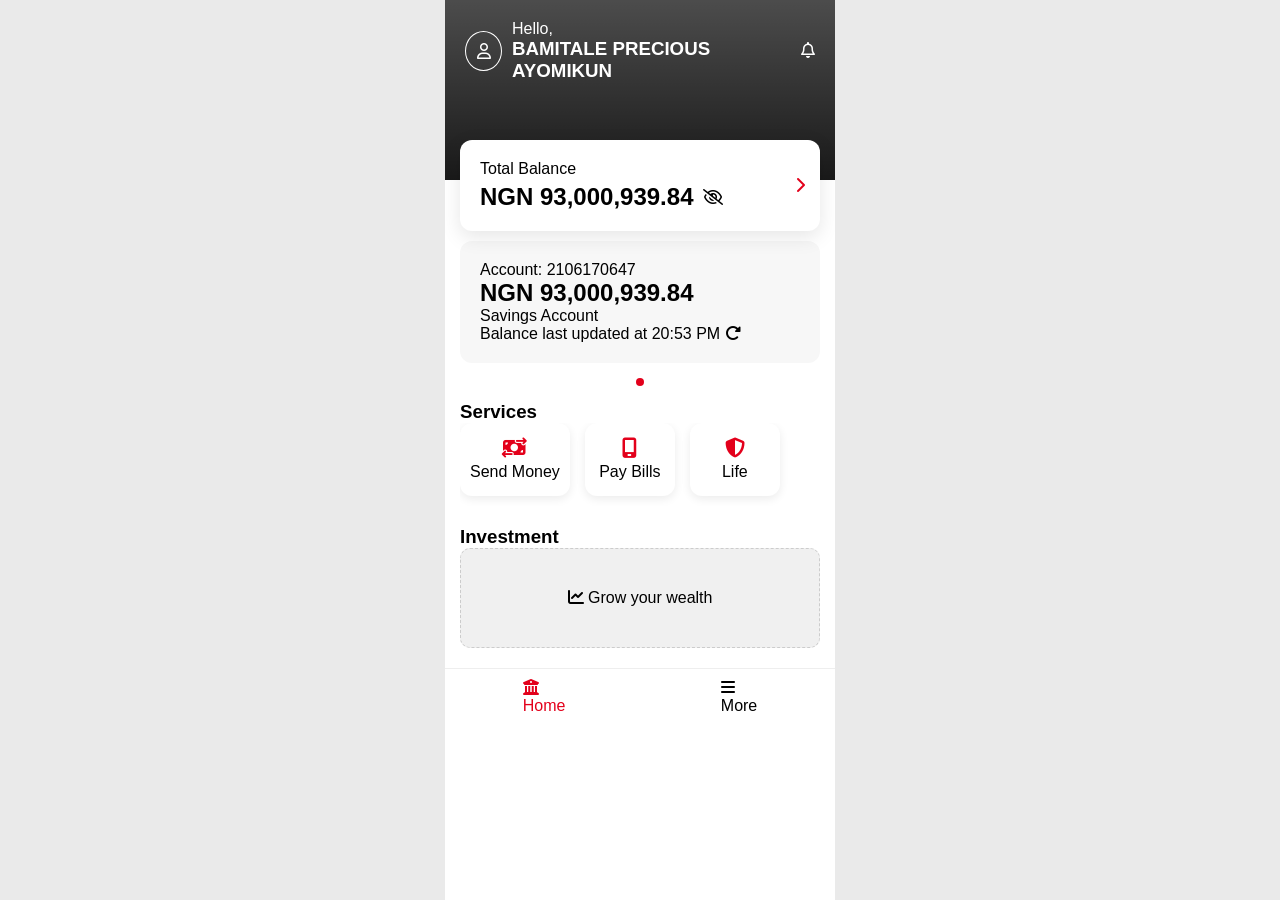
==== index.html @ 17186708 "Rename index file for Pages" ====
<!DOCTYPE html>
<html lang="en">

<head>
    <meta charset="UTF-8">
    <meta name="viewport" content="width=device-width, initial-scale=1.0">
    <title>Bank Dashboard</title>
    <link rel="stylesheet" href="css/style.css">
    <link rel="stylesheet" href="https://cdnjs.cloudflare.com/ajax/libs/font-awesome/6.5.0/css/all.min.css">
</head>

<body>

    <div class="phone">
        <div id="dashboard-view">
            <div class="header">
                <div class="top-bar">
                    <div class="user">
                        <div class="avatar"><i class="fa-regular fa-user"></i></div>
                        <div>
                            <span>Hello,</span>
                            <h3>BAMITALE PRECIOUS AYOMIKUN</h3>
                        </div>
                    </div>
                    <div class="top-icons"><i class="fa-regular fa-bell"></i></div>
                </div>
            </div>

            <div class="balance-card">
                <p>Total Balance</p>
                <div class="balance-row">
                    <h2>NGN 93,000,939.84</h2>
                    <i class="fa-regular fa-eye-slash"></i>
                </div>
                <div class="arrow"><i class="fa-solid fa-chevron-right"></i></div>
            </div>

            <div class="account-card">
                <p class="acct">Account: 2106170647</p>
                <h2>NGN 93,000,939.84</h2>
                <span>Savings Account</span>
                <div class="update">Balance last updated at 20:53 PM <i class="fa-solid fa-rotate-right"></i></div>
            </div>

            <div class="indicator"></div>

            <div class="services">
                <h3>Services</h3>
                <div class="service-row">
                    <div class="service"><i class="fa-solid fa-money-bill-transfer"></i>
                        <p>Send Money</p>
                    </div>
                    <div class="service"><i class="fa-solid fa-mobile-screen"></i>
                        <p>Pay Bills</p>
                    </div>
                    <div class="service"><i class="fa-solid fa-shield-halved"></i>
                        <p>Life</p>
                    </div>
                </div>
            </div>

            <div class="investment">
                <h3>Investment</h3>
                <div class="investment-card" onclick="showInvestmentFlow()">
                    <div class="card-content-overlay">
                        <i class="fa-solid fa-chart-line"></i>
                        <span>Grow your wealth</span>
                    </div>
                </div>
            </div>

            <div class="bottom-nav">
                <div class="nav active"><i class="fa-solid fa-building-columns"></i>
                    <p>Home</p>
                </div>
                <div class="nav"><i class="fa-solid fa-bars"></i>
                    <p>More</p>
                </div>
            </div>
        </div>

        <div id="invest-flow-overlay" class="flow-container" style="display: none;">
            <div class="flow-header">
                <i class="fa-solid fa-arrow-left" onclick="hideInvestmentFlow()"></i>
                <h2 id="flow-title">Investments</h2>
            </div>

            <div id="step-menu" class="flow-step">
                <p class="flow-subtitle">Explore vetted investment opportunities based on your risk preference.</p>
                <div class="invest-grid">
                    <div class="invest-option" onclick="goToStep('step-tenor')">
                        <div class="i-icon low"><i class="fa-solid fa-shield-halved"></i></div>
                        <h4>Treasury Bills</h4>
                        <p>Maturity: 91-364 days</p>
                        <span class="badge low">Low Risk</span>
                    </div>
                    <div class="invest-option">
                        <div class="i-icon med"><i class="fa-solid fa-chart-line"></i></div>
                        <h4>Mutual Funds</h4>
                        <p>Min: ₦5,000</p>
                        <span class="badge med">Medium Risk</span>
                    </div>
                </div>
            </div>

            <div id="step-tenor" class="flow-step" style="display: none;">
                <p class="flow-subtitle">Low-risk, government-backed investment with steady returns.</p>
                <div class="list-item" onclick="goToStep('step-review')">
                    <div class="i-icon low"><i class="fa-solid fa-calendar-days"></i></div>
                    <div><strong>91 Days</strong>
                        <p>91 Days to Maturity</p>
                    </div>
                </div>
                <div class="list-item">
                    <div class="i-icon low"><i class="fa-solid fa-calendar-days"></i></div>
                    <div><strong>182 Days</strong>
                        <p>182 Days to Maturity</p>
                    </div>
                </div>
            </div>

            <div id="step-review" class="flow-step" style="display: none;">
                <p class="flow-subtitle">Please review your investment details before proceeding.</p>
                <div class="summary-box">
                    <h3>Investment Summary</h3>
                    <div class="s-row"><span>Effective Yield</span> <strong>15%</strong></div>
                    <div class="s-row"><span>Amount Invested</span> <strong>₦10,000</strong></div>
                    <div class="s-row"><span>Tenor</span> <strong>91 days</strong></div>
                    <div class="s-row"><span class="green-txt">Net Interest</span> <strong
                            class="green-txt">+₦1,500</strong></div>
                    <div class="s-row total"><span>Estimated Return</span> <strong>₦11,500</strong></div>
                </div>
                <button class="btn-main-red" onclick="goToStep('step-success')">Confirm & Pay</button>
            </div>

            <div id="step-success" class="flow-step" style="display: none;">
                <div class="success-wrap">
                    <h2>Investment in Progress</h2>
                    <p>Your investment will appear in your portfolio shortly.</p>
                    <div class="summary-box">
                        <div class="s-row"><span>Type</span> <strong>Treasury Bills</strong></div>
                        <div class="s-row"><span>Return</span> <strong>₦11,500</strong></div>
                    </div>
                    <button class="btn-main-red" onclick="hideInvestmentFlow()">View Portfolio</button>
                    <button class="btn-sub-gray" onclick="hideInvestmentFlow()">Back to Dashboard</button>
                </div>
            </div>
        </div>
    </div>

    <script>
        function showInvestmentFlow() {
            document.getElementById('dashboard-view').style.display = 'none';
            document.getElementById('invest-flow-overlay').style.display = 'block';
        }
        function hideInvestmentFlow() {
            document.getElementById('invest-flow-overlay').style.display = 'none';
            document.getElementById('dashboard-view').style.display = 'block';
            goToStep('step-menu'); // Reset
        }
        function goToStep(stepId) {
            document.querySelectorAll('.flow-step').forEach(s => s.style.display = 'none');
            document.getElementById(stepId).style.display = 'block';

            // Dynamic Titles
            const titles = { 'step-menu': 'Investments', 'step-tenor': 'Treasury Bills', 'step-review': 'Review Investment', 'step-success': '' };
            document.getElementById('flow-title').innerText = titles[stepId];
        }
    </script>
</body>

</html>
---- css/style.css ----
/* --- ORIGINAL STYLES --- */
* {
    margin: 0;
    padding: 0;
    box-sizing: border-box;
    font-family: Arial, Helvetica, sans-serif;
}

body {
    background: #eaeaea;
    display: flex;
    justify-content: center;
}

.phone {
    width: 390px;
    min-height: 100vh;
    background: white;
    position: relative;
    overflow-y: auto;
    display: flex;
    flex-direction: column;
}

.header {
    height: 180px;
    padding: 20px;
    color: white;
    background: linear-gradient(rgba(0, 0, 0, 0.7), rgba(0, 0, 0, 0.9)), url("https://images.unsplash.com/photo-1560518883-ce09059eeffa");
    background-size: cover;
}

.top-bar,
.user {
    display: flex;
    align-items: center;
    gap: 10px;
}

.top-bar {
    justify-content: space-between;
}

.avatar {
    width: 40px;
    height: 40px;
    border-radius: 50%;
    border: 1px solid white;
    display: flex;
    align-items: center;
    justify-content: center;
}

.balance-card {
    background: white;
    margin: -40px 15px 10px 15px;
    padding: 20px;
    border-radius: 12px;
    box-shadow: 0 6px 20px rgba(0, 0, 0, 0.1);
    position: relative;
}

.balance-row {
    display: flex;
    align-items: center;
    gap: 10px;
    margin-top: 5px;
}

.arrow {
    position: absolute;
    right: 15px;
    top: 50%;
    transform: translateY(-50%);
    color: #e3001b;
}

.account-card {
    background: #f7f7f7;
    margin: 10px 15px;
    padding: 20px;
    border-radius: 12px;
}

.indicator {
    width: 8px;
    height: 8px;
    background: #e3001b;
    border-radius: 50%;
    margin: 15px auto;
}

.services,
.loans,
.investment {
    padding: 0 15px;
    margin-bottom: 20px;
}

.service-row {
    display: flex;
    gap: 15px;
    overflow-x: auto;
    padding-bottom: 10px;
}

.service {
    background: white;
    border-radius: 12px;
    padding: 15px 10px;
    text-align: center;
    box-shadow: 0 3px 10px rgba(0, 0, 0, 0.08);
    min-width: 90px;
}

.service i {
    color: #e3001b;
    font-size: 20px;
    margin-bottom: 5px;
}

.investment-card {
    height: 100px;
    background: #f0f0f0;
    border-radius: 10px;
    cursor: pointer;
    display: flex;
    align-items: center;
    justify-content: center;
    border: 1px dashed #ccc;
}

.bottom-nav {
    position: sticky;
    bottom: 0;
    width: 100%;
    background: white;
    border-top: 1px solid #eee;
    display: flex;
    justify-content: space-around;
    padding: 10px 0;
}

.nav.active {
    color: #e3001b;
}

/* --- NEW INVESTMENT FLOW STYLES --- */
.flow-container {
    padding: 20px;
    background: white;
    min-height: 100vh;
}

.flow-header {
    display: flex;
    align-items: center;
    gap: 15px;
    margin-bottom: 5px;
}

.flow-header i {
    font-size: 20px;
    cursor: pointer;
}

.flow-subtitle {
    color: #888;
    font-size: 13px;
    margin-bottom: 20px;
    line-height: 1.4;
}

.invest-grid {
    display: grid;
    grid-template-columns: 1fr 1fr;
    gap: 15px;
}

.invest-option,
.list-item {
    background: #fff;
    padding: 15px;
    border-radius: 12px;
    border: 1px solid #f0f0f0;
    box-shadow: 0 4px 10px rgba(0, 0, 0, 0.03);
    cursor: pointer;
}

.list-item {
    display: flex;
    align-items: center;
    gap: 15px;
    margin-bottom: 15px;
}

.i-icon {
    width: 35px;
    height: 35px;
    border-radius: 50%;
    display: flex;
    align-items: center;
    justify-content: center;
    margin-bottom: 10px;
}

.i-icon.low {
    background: #e8f5e9;
    color: #2e7d32;
}

.i-icon.med {
    background: #fff8e1;
    color: #ffa000;
}

.badge {
    display: inline-block;
    padding: 3px 8px;
    font-size: 10px;
    border-radius: 4px;
    margin-top: 8px;
    font-weight: bold;
}

.badge.low {
    background: #e8f5e9;
    color: #4caf50;
}

.summary-box {
    background: #fff;
    border-radius: 12px;
    padding: 15px;
    box-shadow: 0 4px 15px rgba(0, 0, 0, 0.05);
    margin-bottom: 20px;
}

.s-row {
    display: flex;
    justify-content: space-between;
    margin: 12px 0;
    font-size: 13px;
}

.s-row.total {
    border-top: 1px solid #eee;
    padding-top: 10px;
    font-size: 15px;
    font-weight: bold;
}

.green-txt {
    color: #2e7d32;
}

.btn-main-red {
    width: 100%;
    background: #e3001b;
    color: white;
    border: none;
    padding: 16px;
    border-radius: 10px;
    font-weight: bold;
    cursor: pointer;
    margin-top: 10px;
}

.btn-sub-gray {
    width: 100%;
    background: #f0f0f0;
    color: #333;
    border: none;
    padding: 14px;
    border-radius: 10px;
    margin-top: 10px;
    cursor: pointer;
}
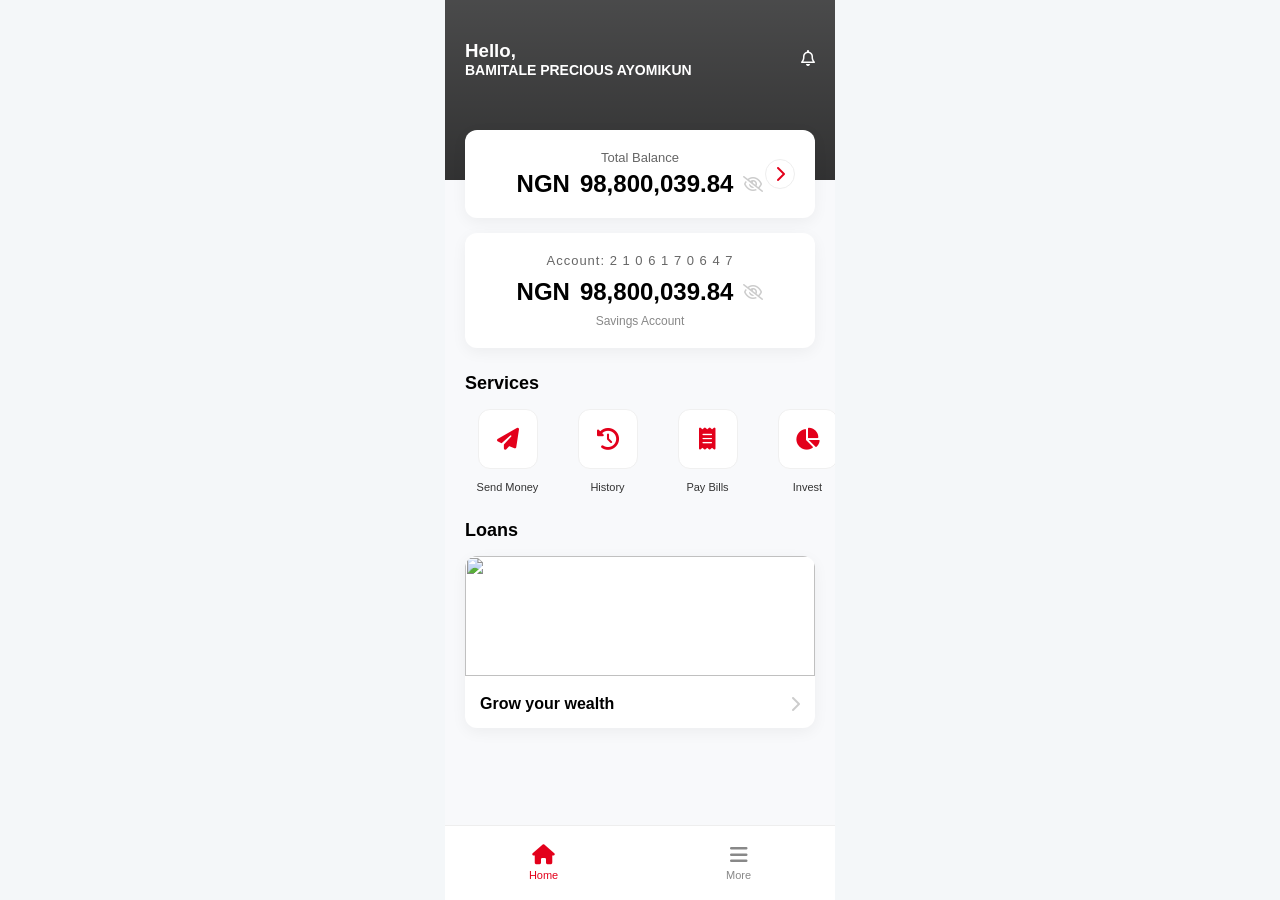
==== commit 4a6b88af: "Finalizing dashboard and script" ====
--- a/index.html
+++ b/index.html
@@ -4,9 +4,9 @@
 <head>
     <meta charset="UTF-8">
     <meta name="viewport" content="width=device-width, initial-scale=1.0">
-    <title>Bank Dashboard</title>
+    <title>UBA Mobile App</title>
+    <link rel="stylesheet" href="https://cdnjs.cloudflare.com/ajax/libs/font-awesome/6.5.0/css/all.min.css">
     <link rel="stylesheet" href="css/style.css">
-    <link rel="stylesheet" href="https://cdnjs.cloudflare.com/ajax/libs/font-awesome/6.5.0/css/all.min.css">
 </head>
 
 <body>
@@ -14,159 +14,282 @@
     <div class="phone">
         <div id="dashboard-view">
             <div class="header">
-                <div class="top-bar">
-                    <div class="user">
-                        <div class="avatar"><i class="fa-regular fa-user"></i></div>
-                        <div>
-                            <span>Hello,</span>
-                            <h3>BAMITALE PRECIOUS AYOMIKUN</h3>
-                        </div>
-                    </div>
-                    <div class="top-icons"><i class="fa-regular fa-bell"></i></div>
-                </div>
-            </div>
-
-            <div class="balance-card">
-                <p>Total Balance</p>
-                <div class="balance-row">
-                    <h2>NGN 93,000,939.84</h2>
-                    <i class="fa-regular fa-eye-slash"></i>
-                </div>
-                <div class="arrow"><i class="fa-solid fa-chevron-right"></i></div>
-            </div>
-
-            <div class="account-card">
-                <p class="acct">Account: 2106170647</p>
-                <h2>NGN 93,000,939.84</h2>
-                <span>Savings Account</span>
-                <div class="update">Balance last updated at 20:53 PM <i class="fa-solid fa-rotate-right"></i></div>
-            </div>
-
-            <div class="indicator"></div>
-
-            <div class="services">
-                <h3>Services</h3>
-                <div class="service-row">
-                    <div class="service"><i class="fa-solid fa-money-bill-transfer"></i>
-                        <p>Send Money</p>
-                    </div>
-                    <div class="service"><i class="fa-solid fa-mobile-screen"></i>
-                        <p>Pay Bills</p>
-                    </div>
-                    <div class="service"><i class="fa-solid fa-shield-halved"></i>
-                        <p>Life</p>
-                    </div>
-                </div>
-            </div>
-
-            <div class="investment">
-                <h3>Investment</h3>
-                <div class="investment-card" onclick="showInvestmentFlow()">
-                    <div class="card-content-overlay">
-                        <i class="fa-solid fa-chart-line"></i>
-                        <span>Grow your wealth</span>
-                    </div>
-                </div>
-            </div>
-
-            <div class="bottom-nav">
-                <div class="nav active"><i class="fa-solid fa-building-columns"></i>
-                    <p>Home</p>
-                </div>
-                <div class="nav"><i class="fa-solid fa-bars"></i>
-                    <p>More</p>
-                </div>
+                <div class="user-info">
+                    <div class="user-text">
+                        <h3>Hello,</h3>
+                        <h2>BAMITALE PRECIOUS AYOMIKUN</h2>
+                    </div>
+                    <div class="header-icons"><i class="fa-regular fa-bell"></i></div>
+                </div>
+            </div>
+
+            <div class="card balance-card">
+                <p class="balance-label">Total Balance</p>
+                <h1 class="balance-amt">NGN <span class="sec-val">98,800,039.84</span> <i
+                        class="fa-regular fa-eye-slash" style="font-size:16px; color:#ccc;" onclick="toggleEye()"></i>
+                </h1>
+                <div class="red-arrow"><i class="fa-solid fa-chevron-right"></i></div>
+            </div>
+
+            <div class="card acc-card">
+                <p class="acc-num">Account: 2 1 0 6 1 7 0 6 4 7</p>
+                <h2 class="balance-amt">NGN <span class="sec-val">98,800,039.84</span> <i
+                        class="fa-regular fa-eye-slash" style="font-size:16px; color:#ccc;" onclick="toggleEye()"></i>
+                </h2>
+                <p style="font-size:12px; color:#888; margin-top:8px;">Savings Account</p>
+            </div>
+
+            <h3 class="section-label">Services</h3>
+            <div class="services-scroll">
+                <div class="service-item">
+                    <div class="service-icon"><i class="fa-solid fa-paper-plane"></i></div><span>Send Money</span>
+                </div>
+                <div class="service-item">
+                    <div class="service-icon"><i class="fa-solid fa-clock-rotate-left"></i></div><span>History</span>
+                </div>
+                <div class="service-item">
+                    <div class="service-icon"><i class="fa-solid fa-receipt"></i></div><span>Pay Bills</span>
+                </div>
+                <div class="service-item" onclick="openFlow()">
+                    <div class="service-icon"><i class="fa-solid fa-chart-pie"></i></div><span>Invest</span>
+                </div>
+            </div>
+
+            <h3 class="section-label">Loans</h3>
+            <div class="card" style="padding:0; overflow:hidden; cursor:pointer;" onclick="openFlow()">
+                <img src="https://images.unsplash.com/photo-1579621970563-ebec7560ff3e?q=80&w=2071&auto=format&fit=crop"
+                    style="width:100%; height:120px; object-fit:cover;">
+                <div style="padding:15px; display:flex; justify-content:space-between; align-items:center;">
+                    <span style="font-weight:700;">Grow your wealth</span>
+                    <i class="fa-solid fa-chevron-right" style="color:#ccc;"></i>
+                </div>
+            </div>
+
+            <div class="nav">
+                <div class="nav-item active"><i class="fa-solid fa-house"></i>Home</div>
+                <div class="nav-item"><i class="fa-solid fa-bars"></i>More</div>
             </div>
         </div>
 
-        <div id="invest-flow-overlay" class="flow-container" style="display: none;">
+        <div id="master-overlay">
             <div class="flow-header">
-                <i class="fa-solid fa-arrow-left" onclick="hideInvestmentFlow()"></i>
+                <i class="fa-solid fa-arrow-left" onclick="goBack()"></i>
                 <h2 id="flow-title">Investments</h2>
             </div>
-
-            <div id="step-menu" class="flow-step">
-                <p class="flow-subtitle">Explore vetted investment opportunities based on your risk preference.</p>
-                <div class="invest-grid">
-                    <div class="invest-option" onclick="goToStep('step-tenor')">
-                        <div class="i-icon low"><i class="fa-solid fa-shield-halved"></i></div>
-                        <h4>Treasury Bills</h4>
-                        <p>Maturity: 91-364 days</p>
-                        <span class="badge low">Low Risk</span>
-                    </div>
-                    <div class="invest-option">
-                        <div class="i-icon med"><i class="fa-solid fa-chart-line"></i></div>
-                        <h4>Mutual Funds</h4>
-                        <p>Min: ₦5,000</p>
-                        <span class="badge med">Medium Risk</span>
-                    </div>
-                </div>
-            </div>
-
-            <div id="step-tenor" class="flow-step" style="display: none;">
-                <p class="flow-subtitle">Low-risk, government-backed investment with steady returns.</p>
-                <div class="list-item" onclick="goToStep('step-review')">
-                    <div class="i-icon low"><i class="fa-solid fa-calendar-days"></i></div>
-                    <div><strong>91 Days</strong>
-                        <p>91 Days to Maturity</p>
-                    </div>
-                </div>
-                <div class="list-item">
-                    <div class="i-icon low"><i class="fa-solid fa-calendar-days"></i></div>
-                    <div><strong>182 Days</strong>
-                        <p>182 Days to Maturity</p>
-                    </div>
-                </div>
-            </div>
-
-            <div id="step-review" class="flow-step" style="display: none;">
-                <p class="flow-subtitle">Please review your investment details before proceeding.</p>
-                <div class="summary-box">
-                    <h3>Investment Summary</h3>
-                    <div class="s-row"><span>Effective Yield</span> <strong>15%</strong></div>
-                    <div class="s-row"><span>Amount Invested</span> <strong>₦10,000</strong></div>
-                    <div class="s-row"><span>Tenor</span> <strong>91 days</strong></div>
-                    <div class="s-row"><span class="green-txt">Net Interest</span> <strong
-                            class="green-txt">+₦1,500</strong></div>
-                    <div class="s-row total"><span>Estimated Return</span> <strong>₦11,500</strong></div>
-                </div>
-                <button class="btn-main-red" onclick="goToStep('step-success')">Confirm & Pay</button>
-            </div>
-
-            <div id="step-success" class="flow-step" style="display: none;">
-                <div class="success-wrap">
-                    <h2>Investment in Progress</h2>
-                    <p>Your investment will appear in your portfolio shortly.</p>
-                    <div class="summary-box">
-                        <div class="s-row"><span>Type</span> <strong>Treasury Bills</strong></div>
-                        <div class="s-row"><span>Return</span> <strong>₦11,500</strong></div>
-                    </div>
-                    <button class="btn-main-red" onclick="hideInvestmentFlow()">View Portfolio</button>
-                    <button class="btn-sub-gray" onclick="hideInvestmentFlow()">Back to Dashboard</button>
+            <p id="flow-sub" style="color:#888; font-size:14px; padding:0 20px; margin-top:5px;">Explore vetted
+                investment opportunities based on your risk preference.</p>
+
+            <div class="flow-content">
+                <div id="step-grid" class="step">
+                    <div class="invest-grid">
+                        <div class="invest-option" onclick="next('step-tenors', 'Treasury Bills')">
+                            <div class="opt-icon" style="background:#e6f6f0; color:#5cb88a;"><i
+                                    class="fa-solid fa-shield-halved"></i></div>
+                            <h4 style="font-size:14px;">Treasury Bills</h4>
+                            <p style="font-size:10px; color:#888; margin-top:4px;">Maturity: 91-364 days</p>
+                            <span class="badge" style="background:#e6f6f0; color:#219653;">Low Risk</span>
+                        </div>
+                        <div class="invest-option">
+                            <div class="opt-icon" style="background:#fff8e6; color:#f2c94c;"><i
+                                    class="fa-solid fa-chart-line"></i></div>
+                            <h4 style="font-size:14px;">Mutual Funds</h4>
+                            <p style="font-size:10px; color:#888; margin-top:4px;">Maturity: Flexible</p>
+                            <span class="badge" style="background:#fff8e6; color:#f2994a;">Medium Risk</span>
+                        </div>
+                        <div class="invest-option">
+                            <div class="opt-icon" style="background:#fff0f0; color:#eb5757;"><i
+                                    class="fa-solid fa-dollar-sign"></i></div>
+                            <h4 style="font-size:14px;">Dollar Investment</h4>
+                            <p style="font-size:10px; color:#888; margin-top:4px;">Maturity: Flexible</p>
+                            <span class="badge" style="background:#fff0f0; color:#eb5757;">High Risk</span>
+                        </div>
+                        <div class="invest-option">
+                            <div class="opt-icon" style="background:#eefbff; color:#56ccf2;"><i
+                                    class="fa-solid fa-building-columns"></i></div>
+                            <h4 style="font-size:14px;">Bonds</h4>
+                            <p style="font-size:10px; color:#888; margin-top:4px;">Maturity: 2-30 years</p>
+                            <span class="badge" style="background:#fff8e6; color:#f2994a;">Medium Risk</span>
+                        </div>
+                        <div class="invest-option">
+                            <div class="opt-icon" style="background:#f0f4ff; color:#5677fc;"><i
+                                    class="fa-solid fa-vault"></i></div>
+                            <h4 style="font-size:14px;">Fixed Deposit</h4>
+                            <p style="font-size:10px; color:#888; margin-top:4px;">Maturity: 30-180 days</p>
+                            <span class="badge" style="background:#e6f6f0; color:#219653;">Low Risk</span>
+                        </div>
+                        <div class="invest-option">
+                            <div class="opt-icon" style="background:#f9f0ff; color:#af52de;"><i
+                                    class="fa-solid fa-arrow-trend-up"></i></div>
+                            <h4 style="font-size:14px;">UBA Stocks</h4>
+                            <p style="font-size:10px; color:#888; margin-top:4px;">Maturity: Flexible</p>
+                            <span class="badge" style="background:#fff0f0; color:#eb5757;">High Risk</span>
+                        </div>
+                    </div>
+                </div>
+
+                <div id="step-tenors" class="step" style="display:none;">
+                    <p style="color:#888; font-size:14px; margin-bottom:20px;">Low-risk, government-backed investment
+                        with steady returns.</p>
+                    <div class="tenor-item" onclick="selectTenor(91, 0.15)">
+                        <div class="tenor-icon"><i class="fa-solid fa-file-lines"></i></div>
+                        <div><strong>91 Days</strong>
+                            <p style="font-size:12px; color:#888;">91 Days to Maturity</p>
+                        </div>
+                    </div>
+                    <div class="tenor-item" onclick="selectTenor(182, 0.16)">
+                        <div class="tenor-icon"><i class="fa-solid fa-file-lines"></i></div>
+                        <div><strong>182 Days</strong>
+                            <p style="font-size:12px; color:#888;">182 Days to Maturity</p>
+                        </div>
+                    </div>
+                    <div class="tenor-item" onclick="selectTenor(364, 0.18)">
+                        <div class="tenor-icon"><i class="fa-solid fa-file-lines"></i></div>
+                        <div><strong>364 Days</strong>
+                            <p style="font-size:12px; color:#888;">364 Days to Maturity</p>
+                        </div>
+                    </div>
+                </div>
+
+                <div id="step-calc" class="step" style="display:none;">
+                    <p style="font-size:13px; color:#888; margin-bottom:5px;">Enter Investment Amount</p>
+                    <div class="input-group">
+                        <span style="font-size:24px; font-weight:bold; margin-right:10px;">₦</span>
+                        <input type="text" id="amt-in" value="10,000" oninput="doCalc(this)">
+                    </div>
+                    <div class="summary-box" style="margin-bottom:20px;">
+                        <div class="s-row"><span>Debit Account</span><strong>Savings Account</strong></div>
+                        <div class="s-row"><span>Available Balance</span><strong>₦1,050,000</strong></div>
+                    </div>
+                    <div class="summary-box">
+                        <h4 style="margin-bottom:15px; font-size:15px;">Investment Summary</h4>
+                        <div class="s-row"><span>Face Value</span><strong id="s-face">₦10,000</strong></div>
+                        <div class="s-row"><span>Purchase Price</span><strong id="s-price">₦9,626.03</strong></div>
+                        <div class="s-row"><span>Effective Yield</span><strong id="s-yield">15%</strong></div>
+                        <div class="s-row"><span>Days to Maturity</span><strong id="s-days">91 days</strong></div>
+                        <div class="s-row"><span>Net Interest</span><strong class="green" id="s-net">+₦373.97</strong>
+                        </div>
+                    </div>
+                    <button class="btn-red" onclick="next('step-review', 'Review Investment')">Confirm
+                        Investment</button>
+                </div>
+
+                <div id="step-review" class="step" style="display:none;">
+                    <p style="color:#888; font-size:14px; margin-bottom:20px;">Please, review your investment details
+                        before proceeding.</p>
+                    <div class="summary-box">
+                        <div class="s-row"><span>Debit Account</span><strong>Savings Account</strong></div>
+                        <div class="s-row"><span>Amount to debit</span><strong id="r-debit">₦10,000</strong></div>
+                    </div>
+                    <div class="summary-box">
+                        <h4 style="margin-bottom:15px; font-size:15px;">Investment Summary</h4>
+                        <div class="s-row"><span>Face Value</span><strong id="r-face">₦10,000</strong></div>
+                        <div class="s-row"><span>Purchase Price</span><strong id="r-price">₦9,626.03</strong></div>
+                        <div class="s-row"><span>Effective Yield</span><strong id="r-yield">15%</strong></div>
+                        <div class="s-row"><span>Days to Maturity</span><strong id="r-days">91 days</strong></div>
+                        <div class="s-row"><span>Maturity Date</span><strong id="r-date">20-Nov-2026</strong></div>
+                        <div class="s-row"><span>Net Interest</span><strong class="green" id="r-net">+₦373.97</strong>
+                        </div>
+                        <div class="s-row" style="border-top:1px solid #f0f0f0; padding-top:10px; margin-top:10px;">
+                            <span>Total Return</span><strong id="r-total">₦10,000</strong>
+                        </div>
+                    </div>
+                    <button class="btn-red" onclick="next('step-success', 'Investment in Progress')">Confirm &
+                        Pay</button>
+                    <button class="btn-grey" onclick="goBack()">Go Back</button>
+                </div>
+
+                <div id="step-success" class="step" style="display:none;">
+                    <p style="color:#888; font-size:14px; margin-bottom:25px;">Your investment is being processed and
+                        will appear in your portfolio shortly.</p>
+                    <div class="summary-box">
+                        <div class="s-row"><span>Investment Type</span><strong>Treasury Bills</strong></div>
+                        <div class="s-row"><span>Purchase Price</span><strong id="suc-price">₦9,626.03</strong></div>
+                        <div class="s-row"><span>Tenor</span><strong id="suc-tenor">91 days</strong></div>
+                        <div class="s-row"><span>Total Return</span><strong id="suc-total">₦10,000</strong></div>
+                    </div>
+                    <button class="btn-red" style="margin-top:20px;" onclick="location.reload()">View Portfolio</button>
+                    <button class="btn-grey" onclick="location.reload()">Back to Dashboard</button>
                 </div>
             </div>
         </div>
     </div>
 
     <script>
-        function showInvestmentFlow() {
-            document.getElementById('dashboard-view').style.display = 'none';
-            document.getElementById('invest-flow-overlay').style.display = 'block';
-        }
-        function hideInvestmentFlow() {
-            document.getElementById('invest-flow-overlay').style.display = 'none';
-            document.getElementById('dashboard-view').style.display = 'block';
-            goToStep('step-menu'); // Reset
-        }
-        function goToStep(stepId) {
-            document.querySelectorAll('.flow-step').forEach(s => s.style.display = 'none');
-            document.getElementById(stepId).style.display = 'block';
-
-            // Dynamic Titles
-            const titles = { 'step-menu': 'Investments', 'step-tenor': 'Treasury Bills', 'step-review': 'Review Investment', 'step-success': '' };
-            document.getElementById('flow-title').innerText = titles[stepId];
+        let stack = [];
+        let state = { tenor: 91, yield: 0.15 };
+
+        function openFlow() {
+            document.getElementById('master-overlay').style.display = 'flex';
+            next('step-grid', 'Investments');
+        }
+
+        function next(id, title) {
+            document.querySelectorAll('.step').forEach(s => s.style.display = 'none');
+            document.getElementById(id).style.display = 'block';
+            document.getElementById('flow-title').innerText = title;
+            document.getElementById('flow-sub').style.display = (id === 'step-grid') ? 'block' : 'none';
+            stack.push({ id, title });
+            if (id !== 'step-grid') doCalc();
+        }
+
+        function selectTenor(days, y) {
+            state.tenor = days;
+            state.yield = y;
+            next('step-calc', 'Invest in Treasury Bills');
+        }
+
+        function doCalc(el) {
+            if (el) {
+                let v = el.value.replace(/\D/g, "");
+                el.value = v ? Number(v).toLocaleString() : "";
+            }
+            const val = parseFloat(document.getElementById('amt-in').value.replace(/,/g, "")) || 0;
+            const price = val / (1 + (state.yield * (state.tenor / 365)));
+            const net = val - price;
+            const f = (n) => "₦" + n.toLocaleString(undefined, { minimumFractionDigits: 0, maximumFractionDigits: 2 });
+
+            // Summary Updates
+            document.getElementById('s-face').innerText = f(val);
+            document.getElementById('s-price').innerText = f(price);
+            document.getElementById('s-yield').innerText = (state.yield * 100) + "%";
+            document.getElementById('s-days').innerText = state.tenor + " days";
+            document.getElementById('s-net').innerText = "+" + f(net);
+
+            // Review Updates
+            document.getElementById('r-debit').innerText = f(val);
+            document.getElementById('r-face').innerText = f(val);
+            document.getElementById('r-price').innerText = f(price);
+            document.getElementById('r-yield').innerText = (state.yield * 100) + "%";
+            document.getElementById('r-days').innerText = state.tenor + " days";
+            document.getElementById('r-net').innerText = "+" + f(net);
+            document.getElementById('r-total').innerText = f(val);
+
+            // Success Updates
+            document.getElementById('suc-price').innerText = f(price);
+            document.getElementById('suc-tenor').innerText = state.tenor + " days";
+            document.getElementById('suc-total').innerText = f(val);
+
+            let d = new Date(); d.setDate(d.getDate() + state.tenor);
+            document.getElementById('r-date').innerText = d.toLocaleDateString('en-GB', { day: '2-digit', month: 'short', year: 'numeric' }).replace(/ /g, '-');
+        }
+
+        function goBack() {
+            stack.pop();
+            if (stack.length === 0) {
+                document.getElementById('master-overlay').style.display = 'none';
+            } else {
+                let p = stack.pop();
+                next(p.id, p.title);
+            }
+        }
+
+        function toggleEye() {
+            document.querySelectorAll('.sec-val').forEach(el => {
+                el.innerText = el.innerText.includes('*') ? "98,800,039.84" : "****";
+            });
         }
     </script>
+
 </body>
 
 </html>
--- a/css/style.css
+++ b/css/style.css
@@ -1,278 +1,331 @@
-/* --- ORIGINAL STYLES --- */
+/* --- GLOBAL & DASHBOARD --- */
 * {
     margin: 0;
     padding: 0;
     box-sizing: border-box;
-    font-family: Arial, Helvetica, sans-serif;
+    font-family: 'Segoe UI', sans-serif;
 }
 
 body {
-    background: #eaeaea;
+    background: #f4f7f9;
     display: flex;
     justify-content: center;
 }
 
 .phone {
     width: 390px;
-    min-height: 100vh;
-    background: white;
+    height: 100vh;
+    background: #f8f9fb;
     position: relative;
+    overflow: hidden;
+    display: flex;
+    flex-direction: column;
+}
+
+#dashboard-view {
     overflow-y: auto;
-    display: flex;
-    flex-direction: column;
+    height: 100%;
+    padding-bottom: 80px;
 }
 
 .header {
     height: 180px;
+    padding: 40px 20px 20px;
+    color: white;
+    background: linear-gradient(rgba(0, 0, 0, 0.7), rgba(0, 0, 0, 0.8)), url("https://images.unsplash.com/photo-1486406146926-c627a92ad1ab?q=80&w=2070&auto=format&fit=crop");
+    background-size: cover;
+}
+
+.user-info {
+    display: flex;
+    align-items: center;
+    justify-content: space-between;
+}
+
+.user-text h2 {
+    font-size: 14px;
+    font-weight: 700;
+    line-height: 1.2;
+}
+
+.card {
+    background: white;
+    border-radius: 12px;
+    box-shadow: 0 4px 15px rgba(0, 0, 0, 0.05);
+    margin: 0 20px;
     padding: 20px;
-    color: white;
-    background: linear-gradient(rgba(0, 0, 0, 0.7), rgba(0, 0, 0, 0.9)), url("https://images.unsplash.com/photo-1560518883-ce09059eeffa");
-    background-size: cover;
-}
-
-.top-bar,
-.user {
-    display: flex;
-    align-items: center;
+}
+
+.balance-card {
+    margin-top: -50px;
+    text-align: center;
+    position: relative;
+}
+
+.balance-label {
+    font-size: 13px;
+    color: #666;
+    margin-bottom: 5px;
+}
+
+.balance-amt {
+    font-size: 24px;
+    font-weight: 800;
+    display: flex;
+    align-items: center;
+    justify-content: center;
     gap: 10px;
 }
 
-.top-bar {
-    justify-content: space-between;
-}
-
-.avatar {
-    width: 40px;
-    height: 40px;
-    border-radius: 50%;
-    border: 1px solid white;
-    display: flex;
-    align-items: center;
-    justify-content: center;
-}
-
-.balance-card {
-    background: white;
-    margin: -40px 15px 10px 15px;
-    padding: 20px;
-    border-radius: 12px;
-    box-shadow: 0 6px 20px rgba(0, 0, 0, 0.1);
-    position: relative;
-}
-
-.balance-row {
-    display: flex;
-    align-items: center;
-    gap: 10px;
-    margin-top: 5px;
-}
-
-.arrow {
+.red-arrow {
     position: absolute;
-    right: 15px;
+    right: 20px;
     top: 50%;
     transform: translateY(-50%);
     color: #e3001b;
-}
-
-.account-card {
-    background: #f7f7f7;
-    margin: 10px 15px;
-    padding: 20px;
-    border-radius: 12px;
-}
-
-.indicator {
-    width: 8px;
-    height: 8px;
-    background: #e3001b;
+    border: 1px solid #eee;
     border-radius: 50%;
-    margin: 15px auto;
-}
-
-.services,
-.loans,
-.investment {
-    padding: 0 15px;
-    margin-bottom: 20px;
-}
-
-.service-row {
+    width: 30px;
+    height: 30px;
+    display: flex;
+    align-items: center;
+    justify-content: center;
+}
+
+.acc-card {
+    margin-top: 15px;
+    text-align: center;
+}
+
+.acc-num {
+    color: #666;
+    font-size: 13px;
+    margin-bottom: 10px;
+    letter-spacing: 1px;
+}
+
+.section-label {
+    margin: 25px 20px 15px;
+    font-size: 18px;
+    font-weight: 700;
+}
+
+.services-scroll {
     display: flex;
     gap: 15px;
     overflow-x: auto;
-    padding-bottom: 10px;
-}
-
-.service {
-    background: white;
-    border-radius: 12px;
-    padding: 15px 10px;
+    padding: 0 20px;
+    scrollbar-width: none;
+}
+
+.service-item {
+    min-width: 85px;
     text-align: center;
-    box-shadow: 0 3px 10px rgba(0, 0, 0, 0.08);
-    min-width: 90px;
-}
-
-.service i {
+}
+
+.service-icon {
+    width: 60px;
+    height: 60px;
+    background: white;
+    border-radius: 12px;
+    margin: 0 auto 8px;
+    display: flex;
+    align-items: center;
+    justify-content: center;
     color: #e3001b;
-    font-size: 20px;
-    margin-bottom: 5px;
-}
-
-.investment-card {
-    height: 100px;
-    background: #f0f0f0;
-    border-radius: 10px;
-    cursor: pointer;
-    display: flex;
-    align-items: center;
-    justify-content: center;
-    border: 1px dashed #ccc;
-}
-
-.bottom-nav {
-    position: sticky;
-    bottom: 0;
-    width: 100%;
-    background: white;
-    border-top: 1px solid #eee;
-    display: flex;
-    justify-content: space-around;
-    padding: 10px 0;
-}
-
-.nav.active {
-    color: #e3001b;
-}
-
-/* --- NEW INVESTMENT FLOW STYLES --- */
-.flow-container {
-    padding: 20px;
-    background: white;
-    min-height: 100vh;
+    font-size: 22px;
+    border: 1px solid #f0f0f0;
+}
+
+.service-item span {
+    font-size: 11px;
+    color: #333;
+    font-weight: 500;
+}
+
+/* --- INVESTMENT OVERLAY --- */
+#master-overlay {
+    position: absolute;
+    top: 0;
+    left: 0;
+    width: 100%;
+    height: 100%;
+    background: #fbfbfb;
+    z-index: 1000;
+    display: none;
+    flex-direction: column;
 }
 
 .flow-header {
-    display: flex;
-    align-items: center;
-    gap: 15px;
-    margin-bottom: 5px;
+    padding: 45px 20px 10px;
 }
 
 .flow-header i {
     font-size: 20px;
     cursor: pointer;
-}
-
-.flow-subtitle {
-    color: #888;
-    font-size: 13px;
     margin-bottom: 20px;
-    line-height: 1.4;
-}
-
+    display: block;
+}
+
+.flow-content {
+    padding: 0 20px 20px;
+    overflow-y: auto;
+    flex: 1;
+}
+
+/* Step 1: Grid (All 6 Options) */
 .invest-grid {
     display: grid;
     grid-template-columns: 1fr 1fr;
     gap: 15px;
-}
-
-.invest-option,
-.list-item {
-    background: #fff;
-    padding: 15px;
-    border-radius: 12px;
-    border: 1px solid #f0f0f0;
+    margin-top: 20px;
+}
+
+.invest-option {
+    background: white;
+    padding: 20px;
+    border-radius: 15px;
     box-shadow: 0 4px 10px rgba(0, 0, 0, 0.03);
     cursor: pointer;
 }
 
-.list-item {
-    display: flex;
-    align-items: center;
-    gap: 15px;
-    margin-bottom: 15px;
-}
-
-.i-icon {
+.opt-icon {
     width: 35px;
     height: 35px;
-    border-radius: 50%;
-    display: flex;
-    align-items: center;
-    justify-content: center;
-    margin-bottom: 10px;
-}
-
-.i-icon.low {
-    background: #e8f5e9;
-    color: #2e7d32;
-}
-
-.i-icon.med {
-    background: #fff8e1;
-    color: #ffa000;
+    border-radius: 8px;
+    display: flex;
+    align-items: center;
+    justify-content: center;
+    margin-bottom: 15px;
 }
 
 .badge {
     display: inline-block;
-    padding: 3px 8px;
+    padding: 4px 10px;
     font-size: 10px;
-    border-radius: 4px;
-    margin-top: 8px;
-    font-weight: bold;
-}
-
-.badge.low {
-    background: #e8f5e9;
-    color: #4caf50;
+    border-radius: 12px;
+    margin-top: 10px;
+    font-weight: bold;
+}
+
+/* Step 2: Tenors */
+.tenor-item {
+    background: white;
+    padding: 18px;
+    border-radius: 15px;
+    margin-bottom: 12px;
+    display: flex;
+    align-items: center;
+    gap: 15px;
+    border: 1px solid #f0f0f0;
+    cursor: pointer;
+}
+
+.tenor-icon {
+    width: 40px;
+    height: 40px;
+    background: #5cb88a;
+    color: white;
+    border-radius: 10px;
+    display: flex;
+    align-items: center;
+    justify-content: center;
+}
+
+/* Step 3: Calculation & Summary */
+.input-group {
+    background: white;
+    padding: 20px;
+    border-radius: 15px;
+    border: 1px solid #eee;
+    display: flex;
+    align-items: center;
+    margin: 15px 0;
+}
+
+.input-group input {
+    border: none;
+    font-size: 24px;
+    font-weight: bold;
+    width: 100%;
+    outline: none;
 }
 
 .summary-box {
-    background: #fff;
-    border-radius: 12px;
-    padding: 15px;
-    box-shadow: 0 4px 15px rgba(0, 0, 0, 0.05);
-    margin-bottom: 20px;
+    background: white;
+    padding: 18px;
+    border-radius: 15px;
+    margin-bottom: 15px;
+    border: 1px solid #f0f0f0;
 }
 
 .s-row {
     display: flex;
     justify-content: space-between;
-    margin: 12px 0;
-    font-size: 13px;
-}
-
-.s-row.total {
-    border-top: 1px solid #eee;
-    padding-top: 10px;
-    font-size: 15px;
-    font-weight: bold;
-}
-
-.green-txt {
-    color: #2e7d32;
-}
-
-.btn-main-red {
+    margin-bottom: 12px;
+    font-size: 14px;
+}
+
+.s-row span {
+    color: #888;
+}
+
+.green {
+    color: #219653;
+    font-weight: bold;
+}
+
+/* Buttons */
+.btn-red {
     width: 100%;
     background: #e3001b;
     color: white;
     border: none;
-    padding: 16px;
-    border-radius: 10px;
-    font-weight: bold;
-    cursor: pointer;
-    margin-top: 10px;
-}
-
-.btn-sub-gray {
-    width: 100%;
-    background: #f0f0f0;
+    padding: 18px;
+    border-radius: 12px;
+    font-weight: bold;
+    font-size: 16px;
+    cursor: pointer;
+    margin-bottom: 10px;
+}
+
+.btn-grey {
+    width: 100%;
+    background: #eee;
     color: #333;
     border: none;
-    padding: 14px;
-    border-radius: 10px;
-    margin-top: 10px;
-    cursor: pointer;
+    padding: 18px;
+    border-radius: 12px;
+    font-weight: bold;
+    font-size: 16px;
+    cursor: pointer;
+}
+
+/* Bottom Nav */
+.nav {
+    position: absolute;
+    bottom: 0;
+    width: 100%;
+    height: 75px;
+    background: white;
+    border-top: 1px solid #eee;
+    display: flex;
+    justify-content: space-around;
+    align-items: center;
+}
+
+.nav-item {
+    text-align: center;
+    color: #888;
+    font-size: 11px;
+}
+
+.nav-item.active {
+    color: #e3001b;
+}
+
+.nav-item i {
+    font-size: 20px;
+    display: block;
+    margin-bottom: 4px;
 }
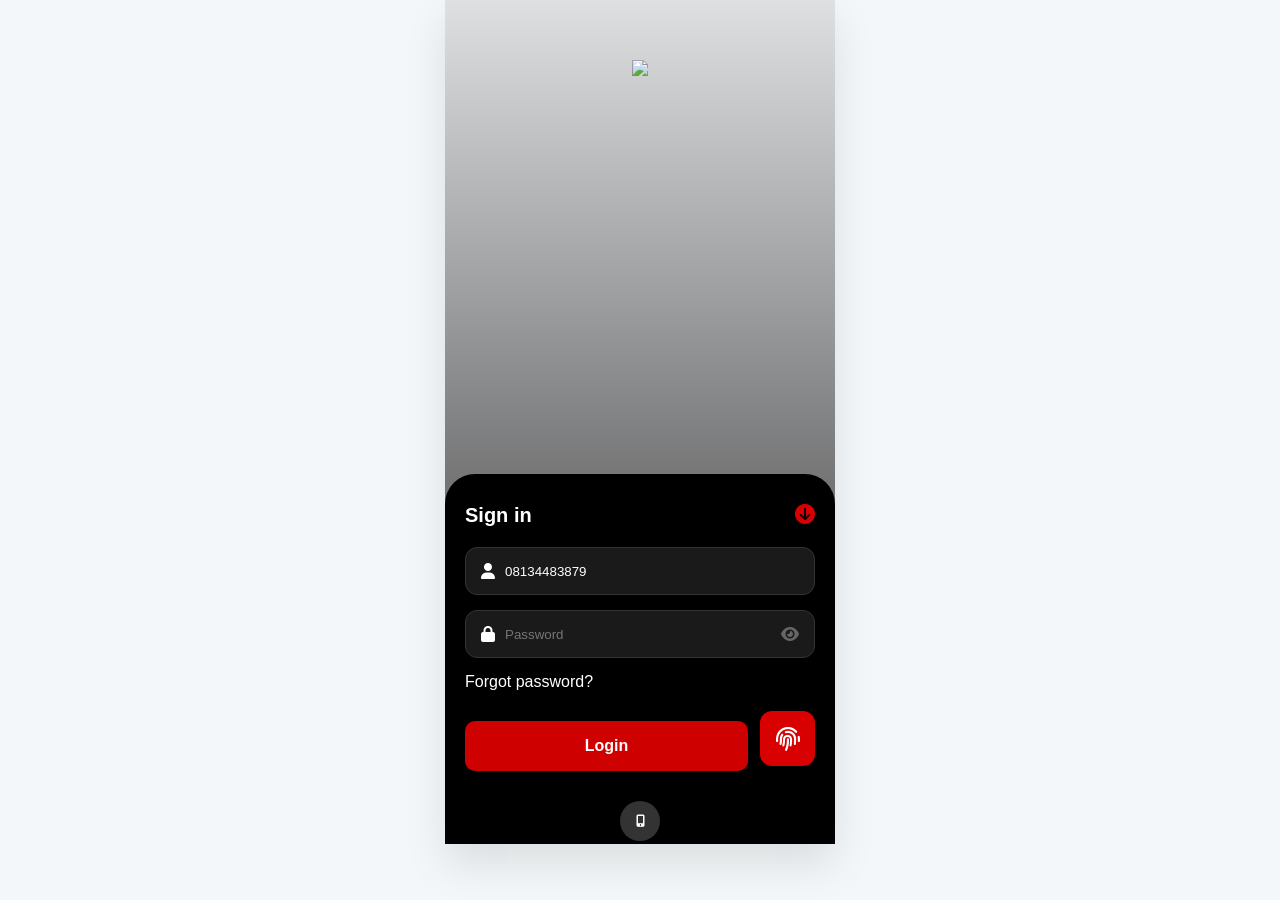
==== commit 577c4380: "Update dashboard and fixed deposit integration" ====
--- a/index.html
+++ b/index.html
@@ -12,6 +12,46 @@
 <body>
 
     <div class="phone">
+        <div id="login-view">
+            <div class="login-overlay">
+                <div class="login-header-area">
+                    <img src="https://www.ubagroup.com/nigeria/wp-content/uploads/sites/2/2018/12/uba-logo-white.png"
+                        style="width:80px;">
+                </div>
+
+                <div class="login-form-card">
+                    <div class="sign-in-header">
+                        <span>Sign in</span>
+                        <i class="fa-solid fa-circle-arrow-down" style="color: #d80000;"></i>
+                    </div>
+
+                    <div class="login-input-group">
+                        <i class="fa-solid fa-user"></i>
+                        <input type="text" value="08134483879" readonly>
+                    </div>
+
+                    <div class="login-input-group">
+                        <i class="fa-solid fa-lock"></i>
+                        <input type="password" placeholder="Password">
+                        <i class="fa-solid fa-eye" style="color: #666;"></i>
+                    </div>
+
+                    <p class="forgot-link">Forgot password?</p>
+
+                    <div class="login-btn-row">
+                        <button class="btn-red" style="flex:1;" onclick="handleLogin()">Login</button>
+                        <div class="finger-btn"><i class="fa-solid fa-fingerprint"></i></div>
+                    </div>
+
+                    <div class="top-up-area">
+                        <div class="top-up-circle"><i class="fa-solid fa-mobile-screen-button"></i></div>
+                        <p>Top-up</p>
+                    </div>
+                </div>
+            </div>
+        </div>
+        <div id="main-app" style="display:none;">
+        </div>
         <div id="dashboard-view">
             <div class="header">
                 <div class="user-info">
@@ -81,52 +121,207 @@
 
             <div class="flow-content">
                 <div id="step-grid" class="step">
+
                     <div class="invest-grid">
-                        <div class="invest-option" onclick="next('step-tenors', 'Treasury Bills')">
-                            <div class="opt-icon" style="background:#e6f6f0; color:#5cb88a;"><i
-                                    class="fa-solid fa-shield-halved"></i></div>
+
+                        <!-- Treasury Bills -->
+                        <div class="invest-option" onclick="openTreasuryBills()">
+                            <div class="opt-icon" style="background:#e6f6f0; color:#5cb88a;">
+                                <i class="fa-solid fa-shield-halved"></i>
+                            </div>
                             <h4 style="font-size:14px;">Treasury Bills</h4>
-                            <p style="font-size:10px; color:#888; margin-top:4px;">Maturity: 91-364 days</p>
+                            <p style="font-size:10px; color:#888; margin-top:4px;">Maturity: 91–364 days</p>
                             <span class="badge" style="background:#e6f6f0; color:#219653;">Low Risk</span>
                         </div>
-                        <div class="invest-option">
-                            <div class="opt-icon" style="background:#fff8e6; color:#f2c94c;"><i
-                                    class="fa-solid fa-chart-line"></i></div>
+
+                        <!-- Mutual Funds -->
+                        <div class="invest-option" onclick="openMutualFunds()">
+                            <div class="opt-icon" style="background:#fff8e6; color:#f2c94c;">
+                                <i class="fa-solid fa-chart-line"></i>
+                            </div>
                             <h4 style="font-size:14px;">Mutual Funds</h4>
                             <p style="font-size:10px; color:#888; margin-top:4px;">Maturity: Flexible</p>
                             <span class="badge" style="background:#fff8e6; color:#f2994a;">Medium Risk</span>
                         </div>
-                        <div class="invest-option">
-                            <div class="opt-icon" style="background:#fff0f0; color:#eb5757;"><i
-                                    class="fa-solid fa-dollar-sign"></i></div>
+
+                        <!-- Dollar Investment -->
+                        <div class="invest-option" onclick="openDollarInvestment()">
+                            <div class="opt-icon" style="background:#fff0f0; color:#eb5757;">
+                                <i class="fa-solid fa-dollar-sign"></i>
+                            </div>
                             <h4 style="font-size:14px;">Dollar Investment</h4>
                             <p style="font-size:10px; color:#888; margin-top:4px;">Maturity: Flexible</p>
                             <span class="badge" style="background:#fff0f0; color:#eb5757;">High Risk</span>
                         </div>
-                        <div class="invest-option">
-                            <div class="opt-icon" style="background:#eefbff; color:#56ccf2;"><i
-                                    class="fa-solid fa-building-columns"></i></div>
+
+                        <!-- Bonds -->
+                        <div class="invest-option" onclick="openBonds()">
+                            <div class="opt-icon" style="background:#eefbff; color:#56ccf2;">
+                                <i class="fa-solid fa-building-columns"></i>
+                            </div>
                             <h4 style="font-size:14px;">Bonds</h4>
-                            <p style="font-size:10px; color:#888; margin-top:4px;">Maturity: 2-30 years</p>
+                            <p style="font-size:10px; color:#888; margin-top:4px;">Maturity: 2–30 years</p>
                             <span class="badge" style="background:#fff8e6; color:#f2994a;">Medium Risk</span>
                         </div>
-                        <div class="invest-option">
-                            <div class="opt-icon" style="background:#f0f4ff; color:#5677fc;"><i
-                                    class="fa-solid fa-vault"></i></div>
+
+                        <!-- Fixed Deposit -->
+                        <div class="invest-option" onclick="openFixedDeposit()">
+                            <div class="opt-icon" style="background:#f0f4ff; color:#5677fc;">
+                                <i class="fa-solid fa-vault"></i>
+                            </div>
                             <h4 style="font-size:14px;">Fixed Deposit</h4>
-                            <p style="font-size:10px; color:#888; margin-top:4px;">Maturity: 30-180 days</p>
+                            <p style="font-size:10px; color:#888; margin-top:4px;">Maturity: 30–180 days</p>
                             <span class="badge" style="background:#e6f6f0; color:#219653;">Low Risk</span>
                         </div>
-                        <div class="invest-option">
-                            <div class="opt-icon" style="background:#f9f0ff; color:#af52de;"><i
-                                    class="fa-solid fa-arrow-trend-up"></i></div>
+
+                        <!-- Stocks -->
+                        <div class="invest-option" onclick="openStocks()">
+                            <div class="opt-icon" style="background:#f9f0ff; color:#af52de;">
+                                <i class="fa-solid fa-arrow-trend-up"></i>
+                            </div>
                             <h4 style="font-size:14px;">UBA Stocks</h4>
                             <p style="font-size:10px; color:#888; margin-top:4px;">Maturity: Flexible</p>
                             <span class="badge" style="background:#fff0f0; color:#eb5757;">High Risk</span>
                         </div>
-                    </div>
-                </div>
-
+
+                    </div>
+                </div>
+                <div id="step-fd-main" class="step" style="display:none;">
+
+                    <p style="color:#888; font-size:14px; margin-bottom:20px;">
+                        Lock your funds for a fixed period and earn guaranteed interest.
+                    </p>
+
+                    <div class="fd-card">
+
+                        <label class="fd-label">Deposit Amount</label>
+
+                        <div class="fd-input-box">
+                            <span>₦</span>
+                            <input type="text" id="fd-amount" placeholder="500,000" oninput="formatAmount(this)">
+                        </div>
+
+                        <span class="min-text">Minimum deposit: ₦50,000</span>
+
+                        <div class="tenor-selector-box" onclick="next('step-fd-tenor','Select Tenor')">
+
+                            <span id="fd-selected-tenor">30 days</span>
+
+                            <div>
+                                <span class="rate-text" id="fd-selected-rate">5.5% p.a</span>
+                                <i class="fa-solid fa-chevron-right"></i>
+                            </div>
+
+                        </div>
+
+                    </div>
+
+                    <button class="btn-red" onclick="next('step-fd-review','Review Deposit')">
+                        Continue
+                    </button>
+
+                </div>
+                <div id="step-fd-tenor" class="step" style="display:none;">
+
+                    <p style="color:#888; font-size:14px; margin-bottom:20px;">
+                        Choose a duration for your fixed deposit.
+                    </p>
+
+                    <div class="tenor-list-item" onclick="selectFD(30,5.5)">
+                        30 days <span class="dot">●</span> <span class="rate">5.5% p.a</span>
+                    </div>
+
+                    <div class="tenor-list-item" onclick="selectFD(60,6)">
+                        60 days <span class="dot">●</span> <span class="rate">6.0% p.a</span>
+                    </div>
+
+                    <div class="tenor-list-item" onclick="selectFD(90,6.5)">
+                        90 days <span class="dot">●</span> <span class="rate">6.5% p.a</span>
+                    </div>
+
+                    <div class="tenor-list-item" onclick="selectFD(180,7)">
+                        180 days <span class="dot">●</span> <span class="rate">7.0% p.a</span>
+                    </div>
+
+                </div>
+                <div id="step-fd-review" class="step" style="display:none;">
+                    <div class="review-card-white">
+                        <div class="review-row-flex">
+                            <span>Debit Account</span>
+                            <strong class="dark-text">Savings Account</strong>
+                        </div>
+                        <div class="review-row-flex">
+                            <span>Available Amount</span>
+                            <strong class="dark-text">₦1,050,000</strong>
+                        </div>
+                    </div>
+
+                    <div class="review-card-white">
+                        <h4 class="summary-title">Investment Summary</h4>
+                        <div class="review-row-flex"><span>Investment Amount</span><strong class="dark-text"
+                                id="fd-review-amount">₦300,000</strong></div>
+                        <div class="review-row-flex"><span>Tenor</span><strong class="dark-text" id="fd-review-tenor">90
+                                days</strong></div>
+                        <div class="review-row-flex"><span>Tenor starts</span><strong
+                                class="dark-text">10-03-26</strong></div>
+                        <div class="review-row-flex"><span>Tenor matures</span><strong
+                                class="dark-text">08-06-26</strong></div>
+                        <div class="review-row-flex"><span>Interest rate</span><strong class="dark-text"
+                                id="fd-review-rate">6.5%</strong></div>
+                        <div class="review-row-flex"><span>Net Interest</span><strong class="green-text"
+                                id="fd-review-net">+₦4,808.22</strong></div>
+                        <div class="review-row-flex"><span>Total at Maturity</span><strong class="dark-text"
+                                id="fd-review-total">₦304,808.22</strong></div>
+                    </div>
+
+                    <div class="penalty-warning">
+                        <i class="fa-solid fa-circle-exclamation"></i>
+                        <span>Fixed deposits may incur penalties if funds are withdrawn before the maturity date.</span>
+                    </div>
+
+                    <button class="btn-red" onclick="next('step-fd-success','Deposit Successful')">Continue</button>
+                    <button class="btn-grey-outline" onclick="goBack()">Go Back</button>
+                </div>
+                <div id="step-fd-success" class="step" style="display:none;">
+
+                    <div style="text-align:center; margin-top:40px;">
+                        <i class="fa-solid fa-circle-check" style="font-size:60px; color:#27ae60;"></i>
+
+                        <h3 style="margin-top:20px;">Deposit Successful</h3>
+
+                        <p style="color:#888; font-size:14px;">
+                            Your fixed deposit has been successfully set up.
+                        </p>
+                    </div>
+
+                    <div class="review-card">
+
+                        <div class="review-row">
+                            <span>Deposit Amount</span>
+                            <strong id="fd-s-amount">₦300,000</strong>
+                        </div>
+
+                        <div class="review-row">
+                            <span>Total at Maturity</span>
+                            <strong class="green" id="fd-s-total">₦304,808</strong>
+                        </div>
+
+                        <div class="review-row">
+                            <span>Tenor</span>
+                            <strong id="fd-s-tenor">90 days</strong>
+                        </div>
+
+                    </div>
+
+                    <button class="btn-red" onclick="location.reload()">
+                        View Portfolio
+                    </button>
+
+                    <button class="btn-grey" onclick="location.reload()">
+                        Back to Dashboard
+                    </button>
+
+                </div>
                 <div id="step-tenors" class="step" style="display:none;">
                     <p style="color:#888; font-size:14px; margin-bottom:20px;">Low-risk, government-backed investment
                         with steady returns.</p>
@@ -149,7 +344,26 @@
                         </div>
                     </div>
                 </div>
-
+                <div id="step-fixed-tenors" class="step" style="display:none;">
+                    <p style="color:#888; font-size:14px; margin-bottom:25px;">Choose a duration for your fixed deposit.
+                    </p>
+
+                    <div class="tenor-list-item" onclick="selectTenor(30, 0.055)">
+                        <span>30 days</span> <span class="dot">●</span> <span class="rate">5.5% p.a</span>
+                    </div>
+
+                    <div class="tenor-list-item" onclick="selectTenor(60, 0.06)">
+                        <span>60 days</span> <span class="dot">●</span> <span class="rate">6.0% p.a</span>
+                    </div>
+
+                    <div class="tenor-list-item" onclick="selectTenor(90, 0.065)">
+                        <span>90 days</span> <span class="dot">●</span> <span class="rate">6.5% p.a</span>
+                    </div>
+
+                    <div class="tenor-list-item" onclick="selectTenor(180, 0.07)">
+                        <span>180 days</span> <span class="dot">●</span> <span class="rate">7.0% p.a</span>
+                    </div>
+                </div>
                 <div id="step-calc" class="step" style="display:none;">
                     <p style="font-size:13px; color:#888; margin-bottom:5px;">Enter Investment Amount</p>
                     <div class="input-group">
@@ -214,9 +428,49 @@
         </div>
     </div>
 
-    <script>
+    <script>function handleLogin() {
+            const password = document.getElementById('login-pass').value;
+
+            // For development, we'll allow any password to proceed
+            // Show a quick alert if empty
+            if (password === "") {
+                alert("Please enter your password");
+                return;
+            }
+
+            // Hide Login, Show Dashboard
+            document.getElementById('login-screen').style.display = 'none';
+            document.getElementById('dashboard-view').style.display = 'block';
+
+            // Trigger any dashboard-specific animations here if needed
+            console.log("Authenticated as: BAMITALE PRECIOUS AYOMIKUN");
+        } function handleLogin() {
+            // Hide Login
+            document.getElementById('login-view').style.display = 'none';
+
+            // Show Dashboard
+            document.getElementById('dashboard-view').style.display = 'block';
+
+            // Optional: Log success to console
+            console.log("Welcome, Bamitale Precious Ayomikun");
+        }
+        function handleLogin() {
+            // 1. Find the elements
+            const loginScreen = document.getElementById('login-view');
+            const dashboardScreen = document.getElementById('dashboard-view');
+
+            // 2. Hide Login and Show Dashboard
+            loginScreen.style.display = 'none';
+            dashboardScreen.style.display = 'block';
+
+            // 3. Reset scroll position to top of dashboard
+            window.scrollTo(0, 0);
+        }
         let stack = [];
         let state = { tenor: 91, yield: 0.15 };
+
+
+
 
         function openFlow() {
             document.getElementById('master-overlay').style.display = 'flex';
@@ -287,6 +541,95 @@
             document.querySelectorAll('.sec-val').forEach(el => {
                 el.innerText = el.innerText.includes('*') ? "98,800,039.84" : "****";
             });
+        } function openTreasuryBills() {
+            next('step-tenors', 'Treasury Bills')
+        }
+
+        function openFixedDeposit() {
+            next('step-fixed-tenors', 'Fixed Deposit')
+        }
+
+        function openMutualFunds() {
+            alert("Mutual Funds module coming soon")
+        }
+
+        function openDollarInvestment() {
+            alert("Dollar Investment module coming soon")
+        }
+
+        function openBonds() {
+            alert("Bonds module coming soon")
+        }
+
+        function openStocks() {
+            alert("Stocks module coming soon")
+        } function openFixedDeposit() {
+            next('step-fd-main', 'Fixed Deposit')
+        }
+
+        function selectFD(days, rate) {
+
+            document.getElementById("fd-selected-tenor").innerText = days + " days"
+            document.getElementById("fd-selected-rate").innerText = rate + "% p.a"
+
+            goBack()
+
+        }
+
+        function formatAmount(el) {
+
+            let v = el.value.replace(/\D/g, "")
+            el.value = v ? Number(v).toLocaleString() : ""
+
+        }// Add these variables to your existing state or global scope
+        let fdState = {
+            amount: 50000,
+            days: 30,
+            rate: 5.5
+        };
+
+        // 1. Updated selectFD to update the state and trigger calculation
+        function selectFD(days, rate) {
+            fdState.days = days;
+            fdState.rate = rate;
+
+            document.getElementById("fd-selected-tenor").innerText = days + " days";
+            document.getElementById("fd-selected-rate").innerText = rate + "% p.a";
+
+            doFDCalc(); // Recalculate based on new tenor
+            goBack();
+        }
+
+        // 2. New Calculation Logic for Fixed Deposit
+        function doFDCalc() {
+            const amountInput = document.getElementById('fd-amount').value.replace(/,/g, "");
+            const P = parseFloat(amountInput) || 0;
+            const r = fdState.rate / 100;
+            const t = fdState.days / 365;
+
+            // Interest = P * r * t
+            const interest = P * r * t;
+            const totalMaturity = P + interest;
+
+            const f = (n) => "₦" + n.toLocaleString(undefined, { minimumFractionDigits: 2, maximumFractionDigits: 2 });
+
+            // Update Review Screen
+            document.getElementById('fd-review-amount').innerText = f(P);
+            document.getElementById('fd-review-tenor').innerText = fdState.days + " days";
+            document.getElementById('fd-review-rate').innerText = fdState.rate + "%";
+            document.getElementById('fd-review-total').innerText = f(totalMaturity);
+
+            // Update Success Screen
+            document.getElementById('fd-s-amount').innerText = f(P);
+            document.getElementById('fd-s-tenor').innerText = fdState.days + " days";
+            document.getElementById('fd-s-total').innerText = f(totalMaturity);
+        }
+
+        // 3. Update your formatAmount to also trigger the calculation
+        function formatAmount(el) {
+            let v = el.value.replace(/\D/g, "");
+            el.value = v ? Number(v).toLocaleString() : "";
+            doFDCalc(); // Calculate as the user types
         }
     </script>
 
--- a/css/style.css
+++ b/css/style.css
@@ -1,25 +1,30 @@
-/* --- GLOBAL & DASHBOARD --- */
+/* --- GLOBAL & RESET --- */
 * {
     margin: 0;
     padding: 0;
     box-sizing: border-box;
-    font-family: 'Segoe UI', sans-serif;
+    font-family: -apple-system, BlinkMacSystemFont, "Segoe UI", Roboto, Helvetica, Arial, sans-serif;
 }
 
 body {
     background: #f4f7f9;
     display: flex;
     justify-content: center;
-}
-
+    color: #1a1a1a;
+}
+
+/* --- DEVICE CONTAINER --- */
 .phone {
     width: 390px;
     height: 100vh;
+    max-height: 844px;
+    /* Standard mobile aspect ratio */
     background: #f8f9fb;
     position: relative;
     overflow: hidden;
     display: flex;
     flex-direction: column;
+    box-shadow: 0 20px 40px rgba(0, 0, 0, 0.1);
 }
 
 #dashboard-view {
@@ -28,12 +33,15 @@
     padding-bottom: 80px;
 }
 
+/* --- HEADER & DASHBOARD --- */
 .header {
     height: 180px;
-    padding: 40px 20px 20px;
-    color: white;
-    background: linear-gradient(rgba(0, 0, 0, 0.7), rgba(0, 0, 0, 0.8)), url("https://images.unsplash.com/photo-1486406146926-c627a92ad1ab?q=80&w=2070&auto=format&fit=crop");
+    padding: 45px 20px 20px;
+    color: white;
+    background: linear-gradient(rgba(0, 0, 0, 0.6), rgba(0, 0, 0, 0.7)),
+        url("https://images.unsplash.com/photo-1486406146926-c627a92ad1ab?q=80&w=2070&auto=format&fit=crop");
     background-size: cover;
+    background-position: center;
 }
 
 .user-info {
@@ -43,9 +51,9 @@
 }
 
 .user-text h2 {
-    font-size: 14px;
-    font-weight: 700;
-    line-height: 1.2;
+    font-size: 16px;
+    font-weight: 800;
+    letter-spacing: 0.5px;
 }
 
 .card {
@@ -57,15 +65,9 @@
 }
 
 .balance-card {
-    margin-top: -50px;
+    margin-top: -40px;
     text-align: center;
     position: relative;
-}
-
-.balance-label {
-    font-size: 13px;
-    color: #666;
-    margin-bottom: 5px;
 }
 
 .balance-amt {
@@ -77,57 +79,39 @@
     gap: 10px;
 }
 
-.red-arrow {
-    position: absolute;
-    right: 20px;
-    top: 50%;
-    transform: translateY(-50%);
-    color: #e3001b;
-    border: 1px solid #eee;
-    border-radius: 50%;
-    width: 30px;
-    height: 30px;
-    display: flex;
-    align-items: center;
-    justify-content: center;
-}
-
-.acc-card {
-    margin-top: 15px;
-    text-align: center;
-}
-
-.acc-num {
-    color: #666;
-    font-size: 13px;
-    margin-bottom: 10px;
-    letter-spacing: 1px;
-}
-
+/* --- SERVICES & HORIZONTAL SCROLL --- */
 .section-label {
     margin: 25px 20px 15px;
     font-size: 18px;
-    font-weight: 700;
+    font-weight: 800;
 }
 
 .services-scroll {
     display: flex;
     gap: 15px;
     overflow-x: auto;
-    padding: 0 20px;
+    padding: 5px 20px;
     scrollbar-width: none;
-}
+    /* Firefox */
+}
+
+.services-scroll::-webkit-scrollbar {
+    display: none;
+}
+
+/* Chrome/Safari */
 
 .service-item {
-    min-width: 85px;
+    min-width: 80px;
     text-align: center;
+    cursor: pointer;
 }
 
 .service-icon {
-    width: 60px;
-    height: 60px;
+    width: 58px;
+    height: 58px;
     background: white;
-    border-radius: 12px;
+    border-radius: 16px;
     margin: 0 auto 8px;
     display: flex;
     align-items: center;
@@ -135,12 +119,11 @@
     color: #e3001b;
     font-size: 22px;
     border: 1px solid #f0f0f0;
-}
-
-.service-item span {
-    font-size: 11px;
-    color: #333;
-    font-weight: 500;
+    transition: transform 0.1s;
+}
+
+.service-item:active .service-icon {
+    transform: scale(0.92);
 }
 
 /* --- INVESTMENT OVERLAY --- */
@@ -150,20 +133,20 @@
     left: 0;
     width: 100%;
     height: 100%;
-    background: #fbfbfb;
+    background: #ffffff;
     z-index: 1000;
     display: none;
     flex-direction: column;
 }
 
 .flow-header {
-    padding: 45px 20px 10px;
+    padding: 50px 20px 10px;
 }
 
 .flow-header i {
-    font-size: 20px;
-    cursor: pointer;
-    margin-bottom: 20px;
+    font-size: 18px;
+    cursor: pointer;
+    margin-bottom: 15px;
     display: block;
 }
 
@@ -173,46 +156,54 @@
     flex: 1;
 }
 
-/* Step 1: Grid (All 6 Options) */
+/* Step 1: Investment Grid */
 .invest-grid {
     display: grid;
     grid-template-columns: 1fr 1fr;
-    gap: 15px;
+    gap: 12px;
     margin-top: 20px;
 }
 
 .invest-option {
     background: white;
-    padding: 20px;
-    border-radius: 15px;
-    box-shadow: 0 4px 10px rgba(0, 0, 0, 0.03);
-    cursor: pointer;
+    padding: 18px;
+    border-radius: 12px;
+    border: 1px solid #f2f2f2;
+    cursor: pointer;
+    transition: all 0.2s;
+}
+
+.invest-option:active {
+    background: #fafafa;
+    transform: scale(0.97);
 }
 
 .opt-icon {
-    width: 35px;
-    height: 35px;
-    border-radius: 8px;
+    width: 32px;
+    height: 32px;
+    border-radius: 6px;
     display: flex;
     align-items: center;
     justify-content: center;
-    margin-bottom: 15px;
+    margin-bottom: 12px;
+    font-size: 14px;
 }
 
 .badge {
     display: inline-block;
-    padding: 4px 10px;
-    font-size: 10px;
-    border-radius: 12px;
+    padding: 4px 8px;
+    font-size: 9px;
+    border-radius: 4px;
     margin-top: 10px;
-    font-weight: bold;
+    font-weight: 700;
+    text-transform: uppercase;
 }
 
 /* Step 2: Tenors */
 .tenor-item {
-    background: white;
-    padding: 18px;
-    border-radius: 15px;
+    background: #ffffff;
+    padding: 16px;
+    border-radius: 12px;
     margin-bottom: 12px;
     display: flex;
     align-items: center;
@@ -222,39 +213,40 @@
 }
 
 .tenor-icon {
-    width: 40px;
-    height: 40px;
-    background: #5cb88a;
-    color: white;
+    width: 38px;
+    height: 38px;
+    background: #e6f6f0;
+    color: #219653;
     border-radius: 10px;
     display: flex;
     align-items: center;
     justify-content: center;
 }
 
-/* Step 3: Calculation & Summary */
+/* Step 3: Input & Summary */
 .input-group {
-    background: white;
+    background: #f9f9f9;
+    padding: 18px;
+    border-radius: 12px;
+    display: flex;
+    align-items: center;
+    margin: 15px 0;
+}
+
+.input-group input {
+    background: transparent;
+    border: none;
+    font-size: 24px;
+    font-weight: 700;
+    width: 100%;
+    outline: none;
+    color: #1a1a1a;
+}
+
+.summary-box {
+    background: #ffffff;
     padding: 20px;
-    border-radius: 15px;
-    border: 1px solid #eee;
-    display: flex;
-    align-items: center;
-    margin: 15px 0;
-}
-
-.input-group input {
-    border: none;
-    font-size: 24px;
-    font-weight: bold;
-    width: 100%;
-    outline: none;
-}
-
-.summary-box {
-    background: white;
-    padding: 18px;
-    border-radius: 15px;
+    border-radius: 12px;
     margin-bottom: 15px;
     border: 1px solid #f0f0f0;
 }
@@ -262,62 +254,85 @@
 .s-row {
     display: flex;
     justify-content: space-between;
-    margin-bottom: 12px;
-    font-size: 14px;
+    margin-bottom: 14px;
+    font-size: 13px;
+}
+
+.s-row:last-child {
+    margin-bottom: 0;
 }
 
 .s-row span {
-    color: #888;
+    color: #757575;
+}
+
+.s-row strong {
+    color: #1a1a1a;
+    font-weight: 600;
 }
 
 .green {
-    color: #219653;
-    font-weight: bold;
-}
-
-/* Buttons */
+    color: #219653 !important;
+    font-weight: 700;
+}
+
+/* --- BUTTONS --- */
 .btn-red {
     width: 100%;
     background: #e3001b;
     color: white;
     border: none;
     padding: 18px;
-    border-radius: 12px;
-    font-weight: bold;
-    font-size: 16px;
-    cursor: pointer;
-    margin-bottom: 10px;
+    border-radius: 10px;
+    font-weight: 700;
+    font-size: 15px;
+    cursor: pointer;
+    margin-top: 10px;
+    transition: opacity 0.2s;
+}
+
+.btn-red:active {
+    opacity: 0.85;
+}
+
+.btn-red:disabled {
+    background: #cccccc;
+    cursor: not-allowed;
 }
 
 .btn-grey {
     width: 100%;
-    background: #eee;
+    background: #f2f2f2;
     color: #333;
     border: none;
     padding: 18px;
-    border-radius: 12px;
-    font-weight: bold;
-    font-size: 16px;
-    cursor: pointer;
-}
-
-/* Bottom Nav */
+    border-radius: 10px;
+    font-weight: 700;
+    font-size: 15px;
+    cursor: pointer;
+    margin-top: 10px;
+}
+
+/* --- BOTTOM NAV --- */
 .nav {
     position: absolute;
     bottom: 0;
     width: 100%;
     height: 75px;
     background: white;
-    border-top: 1px solid #eee;
+    border-top: 1px solid #f0f0f0;
     display: flex;
     justify-content: space-around;
     align-items: center;
+    padding-bottom: 15px;
+    /* Account for home indicator on iOS */
 }
 
 .nav-item {
     text-align: center;
-    color: #888;
-    font-size: 11px;
+    color: #9e9e9e;
+    font-size: 10px;
+    font-weight: 500;
 }
 
 .nav-item.active {
@@ -328,4 +343,617 @@
     font-size: 20px;
     display: block;
     margin-bottom: 4px;
+}
+
+/* --- FIXED DEPOSIT SPECIFIC --- */
+.tenor-list-item {
+    background: #eff1f3;
+    /* The light grey from your image */
+    padding: 18px 20px;
+    border-radius: 10px;
+    margin-bottom: 12px;
+    display: flex;
+    align-items: center;
+    font-size: 15px;
+    font-weight: 600;
+    cursor: pointer;
+    border: none;
+    transition: background 0.2s;
+}
+
+.tenor-list-item:active {
+    background: #e2e4e7;
+}
+
+.tenor-list-item .dot {
+    margin: 0 15px;
+    font-size: 10px;
+    color: #000;
+}
+
+.tenor-list-item .rate {
+    color: #444;
+    font-weight: 500;
+}
+
+/* --- FIXED DEPOSIT CALC SCREEN --- */
+.fd-card {
+    background: white;
+    border-radius: 12px;
+    padding: 24px 20px;
+    box-shadow: 0 4px 20px rgba(0, 0, 0, 0.05);
+    margin-top: 10px;
+}
+
+.fd-label {
+    font-size: 14px;
+    font-weight: 700;
+    color: #1a1a1a;
+    margin-bottom: 12px;
+    display: block;
+}
+
+.fd-input-box {
+    border: 1px solid #e0e0e0;
+    border-radius: 10px;
+    padding: 15px;
+    display: flex;
+    align-items: center;
+    gap: 12px;
+}
+
+.fd-input-box span {
+    font-size: 24px;
+    font-weight: 800;
+}
+
+.fd-input-box input {
+    border: none;
+    outline: none;
+    font-size: 24px;
+    font-weight: 800;
+    width: 100%;
+}
+
+.min-text {
+    font-size: 11px;
+    color: #888;
+    margin-top: 8px;
+    display: block;
+}
+
+.tenor-selector-box {
+    border: 1px solid #e0e0e0;
+    border-radius: 10px;
+    padding: 18px;
+    display: flex;
+    justify-content: space-between;
+    align-items: center;
+    margin-top: 15px;
+    cursor: pointer;
+}
+
+.tenor-selector-box span {
+    font-size: 15px;
+    font-weight: 600;
+}
+
+.tenor-selector-box .rate-text {
+    color: #e3001b;
+    margin-right: 10px;
+}
+
+/* --- Fixed Deposit specific Styles --- */
+
+.fd-card {
+    background: #fff;
+    border: 1px solid #eee;
+    border-radius: 12px;
+    padding: 20px;
+    margin-bottom: 25px;
+    box-shadow: 0 4px 12px rgba(0, 0, 0, 0.03);
+}
+
+.fd-label {
+    display: block;
+    font-size: 13px;
+    color: #666;
+    margin-bottom: 10px;
+}
+
+.fd-input-box {
+    display: flex;
+    align-items: center;
+    border-bottom: 2px solid #e0e0e0;
+    padding-bottom: 8px;
+    margin-bottom: 8px;
+}
+
+.fd-input-box span {
+    font-size: 24px;
+    font-weight: 700;
+    margin-right: 8px;
+}
+
+.fd-input-box input {
+    border: none;
+    outline: none;
+    font-size: 24px;
+    font-weight: 700;
+    width: 100%;
+    color: #333;
+}
+
+.min-text {
+    font-size: 11px;
+    color: #b22222;
+    /* UBA Red hint */
+    display: block;
+    margin-bottom: 20px;
+}
+
+.tenor-selector-box {
+    display: flex;
+    justify-content: space-between;
+    align-items: center;
+    background: #f9f9f9;
+    padding: 15px;
+    border-radius: 8px;
+    cursor: pointer;
+    border: 1px solid #f0f0f0;
+}
+
+.rate-text {
+    color: #27ae60;
+    font-weight: 600;
+    margin-right: 10px;
+}
+
+/* --- Tenor List Styling --- */
+
+.tenor-list-item {
+    display: flex;
+    align-items: center;
+    padding: 18px;
+    background: #fff;
+    border: 1px solid #eee;
+    border-radius: 10px;
+    margin-bottom: 12px;
+    cursor: pointer;
+    transition: 0.2s;
+    font-weight: 600;
+}
+
+.tenor-list-item:active {
+    background: #fcfcfc;
+    transform: scale(0.98);
+}
+
+.tenor-list-item .dot {
+    margin: 0 12px;
+    font-size: 8px;
+    color: #ccc;
+}
+
+.tenor-list-item .rate {
+    color: #27ae60;
+}
+
+/* --- Review Card & Summary --- */
+
+.review-card {
+    background: #fff;
+    border-radius: 12px;
+    padding: 18px;
+    margin-bottom: 15px;
+    border: 1px solid #f0f0f0;
+}
+
+.review-row {
+    display: flex;
+    justify-content: space-between;
+    padding: 10px 0;
+    font-size: 14px;
+}
+
+.review-row span {
+    color: #777;
+}
+
+.review-row strong {
+    color: #333;
+}
+
+.review-row strong.green {
+    color: #27ae60;
+}
+
+/* --- Utility Buttons --- */
+
+.btn-red {
+    background: #cf0000;
+    /* UBA Corporate Red */
+    color: white;
+    width: 100%;
+    padding: 16px;
+    border: none;
+    border-radius: 10px;
+    font-size: 16px;
+    font-weight: 600;
+    margin-top: 10px;
+    cursor: pointer;
+}
+
+.btn-grey {
+    background: transparent;
+    color: #666;
+    width: 100%;
+    padding: 14px;
+    border: none;
+    font-size: 14px;
+    margin-top: 5px;
+    cursor: pointer;
+}
+
+/* Card Styling */
+.review-card-white {
+    background: #ffffff;
+    border-radius: 12px;
+    padding: 18px;
+    margin-bottom: 15px;
+    box-shadow: 0 2px 8px rgba(0, 0, 0, 0.05);
+    /* Soft shadow */
+}
+
+.summary-title {
+    font-size: 15px;
+    font-weight: 700;
+    margin-bottom: 15px;
+    color: #000;
+}
+
+/* Row Spacing */
+.review-row-flex {
+    display: flex;
+    justify-content: space-between;
+    padding: 8px 0;
+    font-size: 14px;
+}
+
+.review-row-flex span {
+    color: #888;
+}
+
+.dark-text {
+    color: #000;
+    font-weight: 600;
+}
+
+.green-text {
+    color: #27ae60;
+    font-weight: 600;
+}
+
+/* Warning Box */
+.penalty-warning {
+    background: #fff5f5;
+    border: 1px solid #ffcccc;
+    border-radius: 8px;
+    padding: 12px;
+    display: flex;
+    gap: 10px;
+    margin-bottom: 25px;
+    font-size: 12px;
+    color: #666;
+    line-height: 1.4;
+}
+
+.penalty-warning i {
+    color: #e60000;
+    margin-top: 2px;
+}
+
+/* Buttons to match your screenshot */
+.btn-grey-outline {
+    background: #f0f0f0;
+    color: #333;
+    width: 100%;
+    padding: 16px;
+    border: none;
+    border-radius: 10px;
+    font-size: 16px;
+    font-weight: 600;
+    margin-top: 10px;
+    cursor: pointer;
+}
+
+#login-screen {
+    position: fixed;
+    top: 0;
+    left: 0;
+    width: 100%;
+    height: 100%;
+    background: url('https://images.unsplash.com/photo-1556742049-0cfed4f6a45d?q=80&w=1974&auto=format&fit=crop') center/cover;
+    z-index: 9999;
+    display: flex;
+    flex-direction: column;
+    justify-content: flex-end;
+}
+
+.login-bg::before {
+    content: "";
+    position: absolute;
+    top: 0;
+    left: 0;
+    width: 100%;
+    height: 100%;
+    background: linear-gradient(to bottom, rgba(0, 0, 0, 0.3), rgba(0, 0, 0, 0.9));
+}
+
+.login-header {
+    position: absolute;
+    top: 10%;
+    width: 100%;
+    text-align: center;
+    color: white;
+}
+
+.uba-logo {
+    width: 120px;
+}
+
+.login-card {
+    position: relative;
+    background: #000;
+    border-radius: 30px 30px 0 0;
+    padding: 30px 25px;
+    color: white;
+}
+
+.input-container {
+    background: #111;
+    border: 1px solid #333;
+    padding: 15px;
+    border-radius: 10px;
+    margin-bottom: 15px;
+    display: flex;
+    align-items: center;
+}
+
+.input-container input {
+    background: transparent;
+    border: none;
+    color: white;
+    width: 100%;
+    margin-left: 10px;
+    outline: none;
+}
+
+.login-actions {
+    display: flex;
+    gap: 10px;
+    margin-top: 20px;
+}
+
+.login-btn {
+    flex: 1;
+    margin-top: 0 !important;
+}
+
+.biometric-btn {
+    background: #cf0000;
+    width: 55px;
+    height: 55px;
+    border-radius: 12px;
+    display: flex;
+    align-items: center;
+    justify-content: center;
+    font-size: 24px;
+}
+
+css #login-view {
+    height: 100%;
+    width: 100%;
+    background: url('https://images.unsplash.com/photo-1556742049-0cfed4f6a45d?q=80&w=1974&auto=format&fit=crop') center/cover;
+    position: relative;
+}
+
+.login-container {
+    height: 100%;
+    display: flex;
+    flex-direction: column;
+    justify-content: space-between;
+    background: linear-gradient(to bottom, rgba(0, 0, 0, 0.2), rgba(0, 0, 0, 0.8));
+}
+
+.login-header {
+    padding: 40px 20px;
+    text-align: center;
+}
+
+.top-bar {
+    display: flex;
+    align-items: center;
+    margin-bottom: 40px;
+}
+
+.top-up-btn {
+    margin-top: 30px;
+    color: white;
+    font-size: 12px;
+}
+
+.icon-circle {
+    width: 40px;
+    height: 40px;
+    background: rgba(255, 255, 255, 0.2);
+    border-radius: 50%;
+    display: flex;
+    align-items: center;
+    justify-content: center;
+    margin: 0 auto 5px;
+    font-size: 18px;
+}
+
+.login-card {
+    background: #000;
+    border-radius: 30px 30px 0 0;
+    padding: 30px 20px 50px;
+    color: white;
+}
+
+.login-input {
+    background: #111;
+    border: 1px solid #333;
+    padding: 15px;
+    border-radius: 12px;
+    margin-top: 15px;
+    display: flex;
+    align-items: center;
+}
+
+.login-input input {
+    background: transparent;
+    border: none;
+    color: white;
+    margin-left: 10px;
+    width: 100%;
+    outline: none;
+}
+
+.forgot-text {
+    text-align: right;
+    font-size: 13px;
+    color: #bbb;
+    margin: 15px 0;
+}
+
+.login-footer {
+    display: flex;
+    gap: 10px;
+    align-items: center;
+}
+
+.fingerprint-btn {
+    background: #ff0000;
+    width: 55px;
+    height: 55px;
+    border-radius: 12px;
+    display: flex;
+    align-items: center;
+    justify-content: center;
+    font-size: 24px;
+    color: white;
+}
+
+/* Ensure both views take up the full screen area of your container */
+#login-view,
+#dashboard-view {
+    width: 100%;
+    min-height: 100vh;
+    position: relative;
+    top: 0;
+    left: 0;
+}
+
+/* Ensure the login background stays fixed */
+#login-view {
+    background: #000 url('your-background-image.jpg') no-repeat center center;
+    background-size: cover;
+    display: flex;
+    flex-direction: column;
+}
+
+#login-view {
+    width: 100%;
+    height: 100vh;
+    /* Takes full height */
+    background: linear-gradient(rgba(0, 0, 0, 0.1), rgba(0, 0, 0, 0.9)),
+        url('https://images.unsplash.com/photo-1556742049-0cfed4f6a45d?q=80&w=1974&auto=format&fit=crop');
+    background-size: cover;
+    background-position: center;
+}
+
+.login-overlay {
+    height: 100%;
+    display: flex;
+    flex-direction: column;
+    justify-content: space-between;
+    /* This pushes the card to the bottom */
+}
+
+.login-header-area {
+    padding: 60px 20px;
+    text-align: center;
+}
+
+.login-form-card {
+    background: #000;
+    border-top-left-radius: 30px;
+    border-top-right-radius: 30px;
+    padding: 30px 20px 40px;
+    color: white;
+}
+
+.sign-in-header {
+    display: flex;
+    justify-content: space-between;
+    font-size: 20px;
+    font-weight: bold;
+    margin-bottom: 20px;
+}
+
+.login-input-group {
+    background: #1a1a1a;
+    border: 1px solid #333;
+    border-radius: 12px;
+    padding: 15px;
+    margin-bottom: 15px;
+    display: flex;
+    align-items: center;
+}
+
+.login-input-group input {
+    background: transparent;
+    border: none;
+    color: white;
+    margin-left: 10px;
+    width: 100%;
+    outline: none;
+}
+
+.login-btn-row {
+    display: flex;
+    gap: 12px;
+    margin-top: 20px;
+}
+
+.finger-btn {
+    background: #d80000;
+    width: 55px;
+    height: 55px;
+    border-radius: 12px;
+    display: flex;
+    align-items: center;
+    justify-content: center;
+    font-size: 24px;
+}
+
+.top-up-area {
+    text-align: center;
+    margin-top: 30px;
+    color: #888;
+    font-size: 12px;
+}
+
+.top-up-circle {
+    width: 40px;
+    height: 40px;
+    background: #333;
+    border-radius: 50%;
+    display: flex;
+    align-items: center;
+    justify-content: center;
+    margin: 0 auto 5px;
+    color: white;
 }
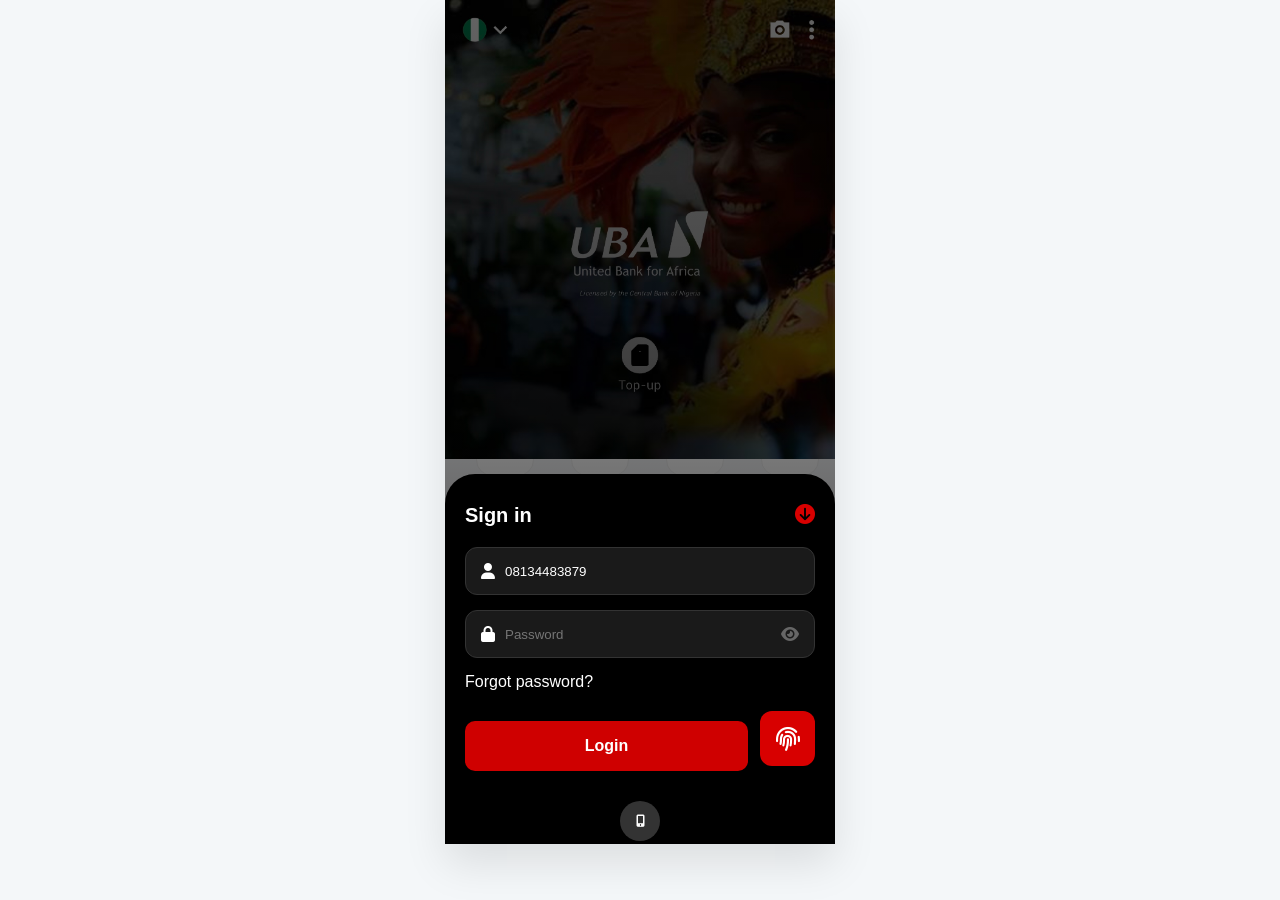
==== commit 4e56ea91: "Update dashboard and fixed deposit integration" ====
--- a/index.html
+++ b/index.html
@@ -15,8 +15,6 @@
         <div id="login-view">
             <div class="login-overlay">
                 <div class="login-header-area">
-                    <img src="https://www.ubagroup.com/nigeria/wp-content/uploads/sites/2/2018/12/uba-logo-white.png"
-                        style="width:80px;">
                 </div>
 
                 <div class="login-form-card">
@@ -185,6 +183,208 @@
                         </div>
 
                     </div>
+                </div><!-- MUTUAL FUNDS LIST -->
+                <div id="step-mf-list" class="step" style="display:none;">
+
+                    <p style="color:#888; font-size:14px; margin-bottom:20px;">
+                        Invest in a professionally managed fund designed to grow your money over time.
+                    </p>
+
+                    <div class="mf-card">
+
+                        <div class="mf-left">
+                            <div class="mf-icon yellow">
+                                <i class="fa-solid fa-chart-line"></i>
+                            </div>
+
+                            <div>
+                                <h4>Money Market Fund</h4>
+                                <p>Avg. Return: 15% p.a</p>
+                            </div>
+                        </div>
+
+                        <button class="btn-red-small" onclick="next('step-mf-details','Money Market Funds')">
+                            View Details
+                        </button>
+
+                    </div>
+
+
+                    <div class="mf-card">
+
+                        <div class="mf-left">
+                            <div class="mf-icon green">
+                                <i class="fa-solid fa-shield"></i>
+                            </div>
+
+                            <div>
+                                <h4>Balanced Fund</h4>
+                                <p>Avg. Return: 22.85% p.a</p>
+                            </div>
+                        </div>
+
+                        <button class="btn-red-small">View Details</button>
+
+                    </div>
+
+
+                    <div class="mf-card">
+
+                        <div class="mf-left">
+                            <div class="mf-icon blue">
+                                <i class="fa-solid fa-chart-column"></i>
+                            </div>
+
+                            <div>
+                                <h4>Equity Fund</h4>
+                                <p>Avg. Return: 22.85% p.a</p>
+                            </div>
+                        </div>
+
+                        <button class="btn-red-small">View Details</button>
+
+                    </div>
+
+
+                    <div class="mf-card">
+
+                        <div class="mf-left">
+                            <div class="mf-icon purple">
+                                <i class="fa-regular fa-star"></i>
+                            </div>
+
+                            <div>
+                                <h4>Sukuk Fund</h4>
+                                <p>Avg. Return: 22.85% p.a</p>
+                            </div>
+                        </div>
+
+                        <button class="btn-red-small">View Details</button>
+
+                    </div>
+
+                </div>
+
+
+                <!-- MUTUAL FUND DETAILS -->
+                <div id="step-mf-details" class="step" style="display:none;">
+
+                    <div class="review-card-white">
+
+                        <h4>Key Details</h4>
+
+                        <div class="review-row-flex">
+                            <span>Risk Level</span>
+                            <strong>Medium</strong>
+                        </div>
+
+                        <div class="review-row-flex">
+                            <span>Interest Rate</span>
+                            <strong>15% p.a</strong>
+                        </div>
+
+                        <div class="review-row-flex">
+                            <span>Min. Investment</span>
+                            <strong>₦5,000</strong>
+                        </div>
+
+                        <div class="review-row-flex">
+                            <span>Min. Holding Days</span>
+                            <strong>30 Days</strong>
+                        </div>
+
+                        <div class="review-row-flex">
+                            <span>Fund Manager</span>
+                            <strong>UBA Asset Mgt.</strong>
+                        </div>
+
+                        <div class="review-row-flex">
+                            <span>Management Fee</span>
+                            <strong>0.5%</strong>
+                        </div>
+
+                    </div>
+
+
+                    <div class="review-card-white">
+
+                        <h4>About this Fund</h4>
+
+                        <p style="font-size:13px; color:#666;">
+                            This fund invests in short-term highly liquid instruments such as treasury bills,
+                            commercial papers and bank deposits.
+                            Ideal for conservative investors seeking stable returns.
+                        </p>
+
+                    </div>
+
+
+                    <div class="review-card-white">
+
+                        <h4>Performance</h4>
+
+                        <div class="mf-chart"></div>
+
+                    </div>
+
+
+                    <button class="btn-red" onclick="next('step-mf-invest','Money Market Funds')">
+                        Invest in this Fund
+                    </button>
+
+                </div>
+
+
+
+                <!-- MUTUAL FUND INVESTMENT -->
+                <div id="step-mf-invest" class="step" style="display:none;">
+
+                    <div class="mf-summary">
+
+                        <div class="mf-icon yellow">
+                            <i class="fa-solid fa-chart-line"></i>
+                        </div>
+
+                        <div>
+                            <h4>Money Market Funds</h4>
+                            <p>Low Risk • 15% p.a</p>
+                        </div>
+
+                    </div>
+
+
+                    <p style="font-size:13px; color:#888;">Enter Investment Amount</p>
+
+                    <div class="input-group">
+
+                        <span style="font-size:24px; font-weight:bold;">₦</span>
+
+                        <input type="text" placeholder="500,000" oninput="formatAmount(this)">
+
+                    </div>
+
+                    <p style="font-size:12px; color:#888;">Minimum Investment: ₦5,000</p>
+
+
+                    <div class="summary-box">
+
+                        <div class="s-row">
+                            <span>Debit Account</span>
+                            <strong>Savings Account</strong>
+                        </div>
+
+                        <div class="s-row">
+                            <span>Available Amount</span>
+                            <strong>₦1,050,000</strong>
+                        </div>
+
+                    </div>
+
+
+                    <button class="btn-grey">
+                        Continue
+                    </button>
+
                 </div>
                 <div id="step-fd-main" class="step" style="display:none;">
 
@@ -550,7 +750,7 @@
         }
 
         function openMutualFunds() {
-            alert("Mutual Funds module coming soon")
+            next('step-mf-list', 'Mutual Funds')
         }
 
         function openDollarInvestment() {
--- a/css/style.css
+++ b/css/style.css
@@ -751,11 +751,13 @@
     font-size: 24px;
 }
 
-css #login-view {
-    height: 100%;
-    width: 100%;
-    background: url('https://images.unsplash.com/photo-1556742049-0cfed4f6a45d?q=80&w=1974&auto=format&fit=crop') center/cover;
-    position: relative;
+#login-view {
+    width: 100%;
+    height: 100vh;
+    background: linear-gradient(rgba(0, 0, 0, 0.1), rgba(0, 0, 0, 0.9)),
+        url('../images/login_bg.jpg');
+    background-size: cover;
+    background-position: center;
 }
 
 .login-container {
@@ -956,4 +958,134 @@
     justify-content: center;
     margin: 0 auto 5px;
     color: white;
+}
+
+/* --- LOGIN VIEW BACKGROUND POSITION FIX --- */
+#login-view {
+    position: absolute;
+    top: 0;
+    left: 0;
+    width: 100%;
+    height: 100%;
+    z-index: 100;
+    background: linear-gradient(rgba(0, 0, 0, 0.15), rgba(0, 0, 0, 0.9)),
+        url("../images/login_bg.jpg");
+    background-size: 100%;
+    background-position: center top;
+    background-repeat: no-repeat;
+    display: flex;
+    flex-direction: column;
+}
+
+.mf-card {
+    display: flex;
+    justify-content: space-between;
+    align-items: center;
+    background: #f7f7f7;
+    padding: 15px;
+    border-radius: 12px;
+    margin-bottom: 12px;
+}
+
+.mf-card h4 {
+    font-size: 14px;
+}
+
+.mf-card p {
+    font-size: 11px;
+    color: #888;
+    margin-top: 3px;
+}
+
+.btn-red-small {
+    background: #d80000;
+    color: white;
+    border: none;
+    padding: 8px 14px;
+    border-radius: 8px;
+    font-size: 12px;
+    cursor: pointer;
+}
+
+.mf-card {
+    display: flex;
+    justify-content: space-between;
+    align-items: center;
+    background: #f7f7f7;
+    padding: 16px;
+    border-radius: 12px;
+    margin-bottom: 12px;
+}
+
+.mf-left {
+    display: flex;
+    gap: 12px;
+    align-items: center;
+}
+
+.mf-icon {
+    width: 36px;
+    height: 36px;
+    border-radius: 8px;
+    display: flex;
+    align-items: center;
+    justify-content: center;
+    font-size: 14px;
+}
+
+.mf-icon.yellow {
+    background: #fff5d9;
+    color: #f2c94c;
+}
+
+.mf-icon.green {
+    background: #e6f6f0;
+    color: #27ae60;
+}
+
+.mf-icon.blue {
+    background: #eaf6ff;
+    color: #2d9cdb;
+}
+
+.mf-icon.purple {
+    background: #f5eaff;
+    color: #bb6bd9;
+}
+
+.mf-summary {
+    display: flex;
+    gap: 12px;
+    align-items: center;
+    background: #f7f7f7;
+    padding: 14px;
+    border-radius: 10px;
+    margin-bottom: 15px;
+}
+
+.mf-chart {
+    height: 120px;
+    background: linear-gradient(to top, #ffb3b3, #fff);
+    border-radius: 10px;
+    margin-top: 10px;
+}
+
+.btn-red-small {
+    background: #d80000;
+    color: white;
+    border: none;
+    padding: 8px 16px;
+    border-radius: 8px;
+    font-size: 12px;
+    cursor: pointer;
+}
+
+.btn-grey {
+    background: #ccc;
+    color: white;
+    border: none;
+    width: 100%;
+    padding: 14px;
+    border-radius: 10px;
+    margin-top: 20px;
 }
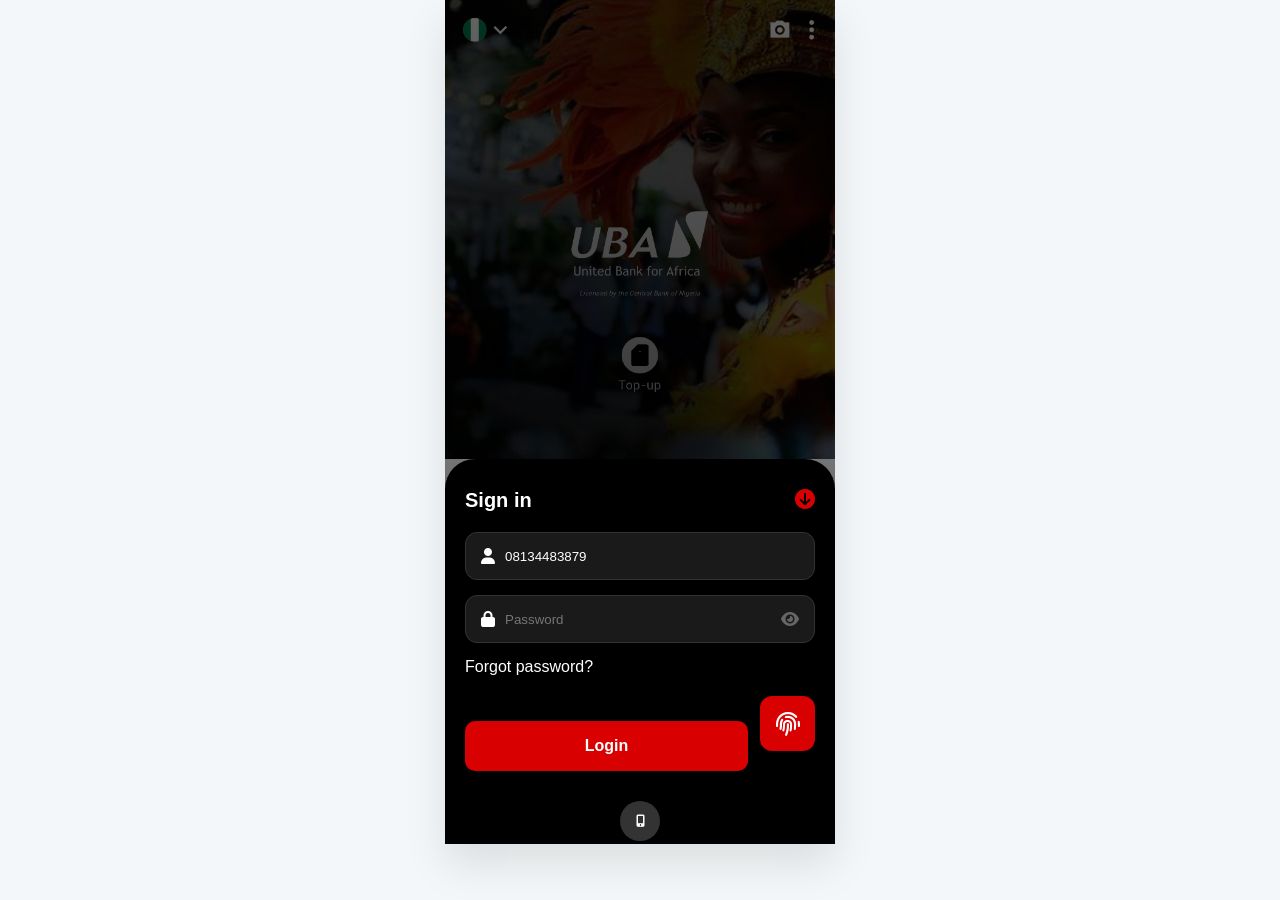
==== commit ebde2bf5: "Update dashboard and fixed deposit integration" ====
--- a/index.html
+++ b/index.html
@@ -71,7 +71,7 @@
 
             <div class="card acc-card">
                 <p class="acc-num">Account: 2 1 0 6 1 7 0 6 4 7</p>
-                <h2 class="balance-amt">NGN <span class="sec-val">98,800,039.84</span> <i
+                <h2 class="balance-amt">NGN <span class="sec-val" id="dashboard-balance"></span><i
                         class="fa-regular fa-eye-slash" style="font-size:16px; color:#ccc;" onclick="toggleEye()"></i>
                 </h2>
                 <p style="font-size:12px; color:#888; margin-top:8px;">Savings Account</p>
@@ -359,7 +359,7 @@
 
                         <span style="font-size:24px; font-weight:bold;">₦</span>
 
-                        <input type="text" placeholder="500,000" oninput="formatAmount(this)">
+                        <input type="text" id="mf-amount" placeholder="500,000" oninput="formatAmount(this)">
 
                     </div>
 
@@ -375,16 +375,169 @@
 
                         <div class="s-row">
                             <span>Available Amount</span>
-                            <strong>₦1,050,000</strong>
-                        </div>
-
-                    </div>
-
-
-                    <button class="btn-grey">
+                            <strong class="available-balance"></strong>
+                        </div>
+
+                    </div>
+
+
+                    <button class="btn-red" onclick="calculateMF()">
                         Continue
                     </button>
-
+                </div>
+                <div id="step-mf-review" class="step" style="display:none;">
+
+                    <h3 style="margin-bottom:20px;">Money Market Funds</h3>
+
+                    <div class="summary-box">
+
+                        <div class="s-row">
+                            <span>Investment Amount</span>
+                            <strong id="mf-invest-amount"></strong>
+                        </div>
+
+                        <div class="s-row">
+                            <span>Interest Rate</span>
+                            <strong>15% p.a</strong>
+                        </div>
+
+                        <div class="s-row">
+                            <span>Holding Period</span>
+                            <strong>30 Days</strong>
+                        </div>
+
+                        <div class="s-row">
+                            <span>Estimated Return</span>
+                            <strong class="green" id="mf-return"></strong>
+                        </div>
+
+                        <div class="s-row">
+                            <span>Estimated Value</span>
+                            <strong id="mf-value"></strong>
+                        </div>
+
+                    </div>
+
+
+                    <div class="summary-box">
+
+                        <div class="s-row">
+                            <span>Debit Account</span>
+                            <strong>Savings Account</strong>
+                        </div>
+
+                        <div class="s-row">
+                            <span>Available Amount</span>
+                            <strong class="available-balance"></strong>
+                        </div>
+
+                    </div>
+
+
+                    <button class="btn-red" onclick="next('step-mf-confirm','Review Investment')">
+                        Continue
+                    </button>
+
+                </div>
+                <div id="step-mf-confirm" class="step" style="display:none;">
+
+                    <p style="color:#888; font-size:14px; margin-bottom:20px;">
+                        Please review your investment details before proceeding.
+                    </p>
+
+                    <div class="summary-box">
+
+                        <div class="s-row">
+                            <span>Debit Account</span>
+                            <strong>Savings Account</strong>
+                        </div>
+
+                        <div class="s-row">
+                            <span>Available Amount</span>
+                            <strong class="available-balance"></strong>
+                        </div>
+
+                    </div>
+
+                    <div class="summary-box">
+
+                        <h4 style="margin-bottom:10px;">Investment Summary</h4>
+
+                        <div class="s-row">
+                            <span>Fund Name</span>
+                            <strong>Money Market Fund</strong>
+                        </div>
+
+                        <div class="s-row">
+                            <span>Investment Amount</span>
+                            <strong id="mf-r-amount"></strong>
+                        </div>
+
+                        <div class="s-row">
+                            <span>Interest Rate</span>
+                            <strong>15% p.a</strong>
+                        </div>
+
+                        <div class="s-row">
+                            <span>Total amount to Debit</span>
+                            <strong id="mf-r-debit"></strong>
+                        </div>
+
+                    </div>
+
+
+                    <button class="btn-red" onclick="confirmMF()">
+                        Confirm Investment
+                    </button>
+
+                    <button class="btn-grey" onclick="goBack()">Go Back</button>
+
+                </div>
+                <div id="step-mf-success" class="step" style="display:none;">
+
+                    <div style="text-align:center; margin-top:40px;">
+                        <i class="fa-solid fa-circle-check" style="font-size:60px; color:#27ae60;"></i>
+
+                        <h3 style="margin-top:20px;">
+                            You have successfully invested
+                        </h3>
+
+                        <p style="color:#888; font-size:14px;">
+                            <span id="mf-s-invest"></span> in the Money Market Fund.
+                        </p>
+
+                    </div>
+
+
+                    <div class="summary-box">
+
+                        <h4 style="margin-bottom:10px;">Investment Summary</h4>
+
+                        <div class="s-row">
+                            <span>Fund Name</span>
+                            <strong>Money Market Fund</strong>
+                        </div>
+
+                        <div class="s-row">
+                            <span>Investment Amount</span>
+                            <strong id="mf-s-amount"></strong>
+                        </div>
+
+                        <div class="s-row">
+                            <span>Interest Rate</span>
+                            <strong>15% p.a</strong>
+                        </div>
+
+                        <div class="s-row">
+                            <span>Total amount to Debit</span>
+                            <strong id="mf-s-debit"></strong>
+                        </div>
+
+                    </div>
+
+                    <button class="btn-red" onclick="finishInvestment()">
+                        Back to Investments
+                    </button>
                 </div>
                 <div id="step-fd-main" class="step" style="display:none;">
 
@@ -416,7 +569,7 @@
 
                     </div>
 
-                    <button class="btn-red" onclick="next('step-fd-review','Review Deposit')">
+                    <button class="btn-red" onclick="validateFD()">
                         Continue
                     </button>
 
@@ -452,26 +605,29 @@
                         </div>
                         <div class="review-row-flex">
                             <span>Available Amount</span>
-                            <strong class="dark-text">₦1,050,000</strong>
+                            <strong class="available-balance"></strong>
+
+                            </strong>
                         </div>
                     </div>
 
                     <div class="review-card-white">
                         <h4 class="summary-title">Investment Summary</h4>
                         <div class="review-row-flex"><span>Investment Amount</span><strong class="dark-text"
-                                id="fd-review-amount">₦300,000</strong></div>
-                        <div class="review-row-flex"><span>Tenor</span><strong class="dark-text" id="fd-review-tenor">90
-                                days</strong></div>
+                                id="fd-review-amount"></strong></div>
+                        <div class="review-row-flex"><span>Tenor</span><strong class="dark-text"
+                                id="fd-review-tenor"></strong></div>
                         <div class="review-row-flex"><span>Tenor starts</span><strong
                                 class="dark-text">10-03-26</strong></div>
                         <div class="review-row-flex"><span>Tenor matures</span><strong
                                 class="dark-text">08-06-26</strong></div>
                         <div class="review-row-flex"><span>Interest rate</span><strong class="dark-text"
-                                id="fd-review-rate">6.5%</strong></div>
+                                id="fd-review-rate"></strong></div>
                         <div class="review-row-flex"><span>Net Interest</span><strong class="green-text"
-                                id="fd-review-net">+₦4,808.22</strong></div>
+                                id="fd-review-net"></strong>
+                        </div>
                         <div class="review-row-flex"><span>Total at Maturity</span><strong class="dark-text"
-                                id="fd-review-total">₦304,808.22</strong></div>
+                                id="fd-review-total"></strong></div>
                     </div>
 
                     <div class="penalty-warning">
@@ -479,7 +635,7 @@
                         <span>Fixed deposits may incur penalties if funds are withdrawn before the maturity date.</span>
                     </div>
 
-                    <button class="btn-red" onclick="next('step-fd-success','Deposit Successful')">Continue</button>
+                    <button class="btn-red" onclick="confirmFD()">Continue</button>
                     <button class="btn-grey-outline" onclick="goBack()">Go Back</button>
                 </div>
                 <div id="step-fd-success" class="step" style="display:none;">
@@ -513,12 +669,12 @@
 
                     </div>
 
-                    <button class="btn-red" onclick="location.reload()">
+                    <!-- <button class="btn-red" onclick="location.reload()">
                         View Portfolio
-                    </button>
-
-                    <button class="btn-grey" onclick="location.reload()">
-                        Back to Dashboard
+                    </button> -->
+
+                    <button class="btn-red" onclick="goToInvestmentsHome()">
+                        Back to Investments
                     </button>
 
                 </div>
@@ -572,7 +728,8 @@
                     </div>
                     <div class="summary-box" style="margin-bottom:20px;">
                         <div class="s-row"><span>Debit Account</span><strong>Savings Account</strong></div>
-                        <div class="s-row"><span>Available Balance</span><strong>₦1,050,000</strong></div>
+                        <div class="s-row"><span>Available Balance</span><strong class="available-balance"></strong>
+                        </div>
                     </div>
                     <div class="summary-box">
                         <h4 style="margin-bottom:15px; font-size:15px;">Investment Summary</h4>
@@ -607,65 +764,108 @@
                             <span>Total Return</span><strong id="r-total">₦10,000</strong>
                         </div>
                     </div>
-                    <button class="btn-red" onclick="next('step-success', 'Investment in Progress')">Confirm &
+                    <button class="btn-red" onclick="confirmTB()">Confirm &
                         Pay</button>
                     <button class="btn-grey" onclick="goBack()">Go Back</button>
                 </div>
 
                 <div id="step-success" class="step" style="display:none;">
-                    <p style="color:#888; font-size:14px; margin-bottom:25px;">Your investment is being processed and
-                        will appear in your portfolio shortly.</p>
+
+                    <div class="success-container">
+
+                        <div class="success-icon">
+                            <i class="fa-solid fa-circle-check"></i>
+                        </div>
+
+                        <h3 class="success-title">Investment Successful</h3>
+
+                        <p class="success-text">
+                            Your Treasury Bills investment has been successfully placed.
+                        </p>
+
+                    </div>
+
                     <div class="summary-box">
-                        <div class="s-row"><span>Investment Type</span><strong>Treasury Bills</strong></div>
-                        <div class="s-row"><span>Purchase Price</span><strong id="suc-price">₦9,626.03</strong></div>
-                        <div class="s-row"><span>Tenor</span><strong id="suc-tenor">91 days</strong></div>
-                        <div class="s-row"><span>Total Return</span><strong id="suc-total">₦10,000</strong></div>
-                    </div>
-                    <button class="btn-red" style="margin-top:20px;" onclick="location.reload()">View Portfolio</button>
-                    <button class="btn-grey" onclick="location.reload()">Back to Dashboard</button>
+
+                        <div class="s-row">
+                            <span>Investment Type</span>
+                            <strong>Treasury Bills</strong>
+                        </div>
+
+                        <div class="s-row">
+                            <span>Purchase Price</span>
+                            <strong id="suc-price"></strong>
+                        </div>
+
+                        <div class="s-row">
+                            <span>Tenor</span>
+                            <strong id="suc-tenor"></strong>
+                        </div>
+
+                        <div class="s-row">
+                            <span>Total Return</span>
+                            <strong id="suc-total"></strong>
+                        </div>
+
+                    </div>
+
+                    <button class="btn-red" onclick="goToInvestmentsHome()">
+                        Back to Investments
+                    </button>
+
                 </div>
             </div>
         </div>
     </div>
 
-    <script>function handleLogin() {
-            const password = document.getElementById('login-pass').value;
-
-            // For development, we'll allow any password to proceed
-            // Show a quick alert if empty
-            if (password === "") {
-                alert("Please enter your password");
-                return;
-            }
-
-            // Hide Login, Show Dashboard
-            document.getElementById('login-screen').style.display = 'none';
+    <script>let balance = 98800039.84
+
+        function formatMoney(n) {
+            return "₦" + n.toLocaleString(undefined, { minimumFractionDigits: 2, maximumFractionDigits: 2 })
+        } function handleLogin() {
+            document.getElementById('login-view').style.display = 'none';
             document.getElementById('dashboard-view').style.display = 'block';
-
-            // Trigger any dashboard-specific animations here if needed
-            console.log("Authenticated as: BAMITALE PRECIOUS AYOMIKUN");
-        } function handleLogin() {
-            // Hide Login
-            document.getElementById('login-view').style.display = 'none';
-
-            // Show Dashboard
-            document.getElementById('dashboard-view').style.display = 'block';
-
-            // Optional: Log success to console
-            console.log("Welcome, Bamitale Precious Ayomikun");
-        }
-        function handleLogin() {
-            // 1. Find the elements
-            const loginScreen = document.getElementById('login-view');
-            const dashboardScreen = document.getElementById('dashboard-view');
-
-            // 2. Hide Login and Show Dashboard
-            loginScreen.style.display = 'none';
-            dashboardScreen.style.display = 'block';
-
-            // 3. Reset scroll position to top of dashboard
             window.scrollTo(0, 0);
         }
+
+        // function handleLogin() {
+        //     const password = document.getElementById('login-pass').value;
+
+        //     // For development, we'll allow any password to proceed
+        //     // Show a quick alert if empty
+        //     if (password === "") {
+        //         alert("Please enter your password");
+        //         return;
+        //     }
+
+        //     // Hide Login, Show Dashboard
+        //     document.getElementById('login-screen').style.display = 'none';
+        //     document.getElementById('dashboard-view').style.display = 'block';
+
+        //     // Trigger any dashboard-specific animations here if needed
+        //     console.log("Authenticated as: BAMITALE PRECIOUS AYOMIKUN");
+        // } function handleLogin() {
+        //     // Hide Login
+        //     document.getElementById('login-view').style.display = 'none';
+
+        //     // Show Dashboard
+        //     document.getElementById('dashboard-view').style.display = 'block';
+
+        //     // Optional: Log success to console
+        //     console.log("Welcome, Bamitale Precious Ayomikun");
+        // }
+        // function handleLogin() {
+        //     // 1. Find the elements
+        //     const loginScreen = document.getElementById('login-view');
+        //     const dashboardScreen = document.getElementById('dashboard-view');
+
+        //     // 2. Hide Login and Show Dashboard
+        //     loginScreen.style.display = 'none';
+        //     dashboardScreen.style.display = 'block';
+
+        //     // 3. Reset scroll position to top of dashboard
+        //     window.scrollTo(0, 0);
+        // }
         let stack = [];
         let state = { tenor: 91, yield: 0.15 };
 
@@ -674,7 +874,8 @@
 
         function openFlow() {
             document.getElementById('master-overlay').style.display = 'flex';
-            next('step-grid', 'Investments');
+            stack = []
+            next('step-grid', 'Investments')
         }
 
         function next(id, title) {
@@ -728,15 +929,25 @@
         }
 
         function goBack() {
-            stack.pop();
+
+            stack.pop()
+
             if (stack.length === 0) {
-                document.getElementById('master-overlay').style.display = 'none';
-            } else {
-                let p = stack.pop();
-                next(p.id, p.title);
+
+                document.getElementById('master-overlay').style.display = 'none'
+                return
+
             }
-        }
-
+
+            let previous = stack[stack.length - 1]
+
+            document.querySelectorAll('.step').forEach(s => s.style.display = 'none')
+
+            document.getElementById(previous.id).style.display = 'block'
+
+            document.getElementById('flow-title').innerText = previous.title
+
+        }
         function toggleEye() {
             document.querySelectorAll('.sec-val').forEach(el => {
                 el.innerText = el.innerText.includes('*') ? "98,800,039.84" : "****";
@@ -830,7 +1041,178 @@
             let v = el.value.replace(/\D/g, "");
             el.value = v ? Number(v).toLocaleString() : "";
             doFDCalc(); // Calculate as the user types
-        }
+        } function calculateMF() {
+
+            let input = document.querySelector("#step-mf-invest input").value.replace(/,/g, "")
+            let amount = parseFloat(input) || 0
+
+            let rate = 0.15
+            let days = 30
+
+            let interest = amount * rate * (days / 365)
+            let total = amount + interest
+
+            function f(n) {
+                return "₦" + n.toLocaleString(undefined, { minimumFractionDigits: 2, maximumFractionDigits: 2 })
+            }
+
+            document.getElementById("mf-invest-amount").innerText = f(amount)
+            document.getElementById("mf-return").innerText = "+" + f(interest)
+            document.getElementById("mf-value").innerText = f(total)
+
+            document.getElementById("mf-r-amount").innerText = f(amount)
+            document.getElementById("mf-r-debit").innerText = f(amount)
+
+            document.getElementById("mf-s-amount").innerText = f(amount)
+            document.getElementById("mf-s-invest").innerText = f(amount)
+            document.getElementById("mf-s-debit").innerText = f(amount)
+
+            next('step-mf-review', 'Money Market Funds')
+
+        } function updateBalance() {
+
+            document.getElementById("dashboard-balance").innerText = balance.toLocaleString(undefined, { minimumFractionDigits: 2 })
+
+            document.querySelectorAll(".available-balance").forEach(el => {
+                el.innerText = formatMoney(balance)
+            })
+
+        } function confirmMF() {
+
+            let amount = parseFloat(document.getElementById("mf-amount").value.replace(/,/g, "")) || 0
+
+            if (amount > balance) {
+                alert("Insufficient balance")
+                return
+            }
+
+            balance -= amount
+
+            updateBalance()
+
+            next('step-mf-success', 'Investment Successful')
+
+        } function validateFD() {
+
+            let amountInput = document.getElementById("fd-amount").value.replace(/,/g, "")
+            let amount = parseFloat(amountInput)
+
+            if (!amount) {
+                alert("Please enter an amount to invest.")
+                return
+            }
+
+            if (amount < 50000) {
+                alert("Minimum Fixed Deposit amount is ₦50,000.")
+                return
+            }
+
+            next('step-fd-review', 'Review Investment')
+
+        } function goToInvestmentsHome() {
+
+            stack = []   // VERY IMPORTANT → clears old history
+
+            document.querySelectorAll('.step').forEach(s => s.style.display = 'none')
+
+            document.getElementById('step-grid').style.display = 'block'
+
+            document.getElementById('flow-title').innerText = 'Investments'
+
+            document.getElementById('flow-sub').style.display = 'block'
+
+        }
+        function finishInvestment() {
+
+            // 1️⃣ Clear navigation history
+            stack = [];
+
+            // 2️⃣ RESET ALL INPUT AMOUNTS
+            document.getElementById("mf-amount").value = "";
+            document.getElementById("fd-amount").value = "";
+            document.getElementById("amt-in").value = "";
+
+            // 3️⃣ RESET TREASURY BILL STATE
+            state.tenor = 91;
+            state.yield = 0.15;
+
+            // Reset treasury summaries
+            document.getElementById("s-face").innerText = "₦0";
+            document.getElementById("s-price").innerText = "₦0";
+            document.getElementById("s-net").innerText = "₦0";
+            document.getElementById("r-debit").innerText = "₦0";
+            document.getElementById("r-total").innerText = "₦0";
+
+            // 4️⃣ RESET FIXED DEPOSIT STATE
+            fdState.days = 30;
+            fdState.rate = 5.5;
+
+            document.getElementById("fd-selected-tenor").innerText = "30 days";
+            document.getElementById("fd-selected-rate").innerText = "5.5% p.a";
+
+            document.getElementById("fd-review-amount").innerText = "₦0";
+            document.getElementById("fd-review-total").innerText = "₦0";
+
+            // 5️⃣ RESET MUTUAL FUND SUMMARIES
+            document.getElementById("mf-invest-amount").innerText = "₦0";
+            document.getElementById("mf-return").innerText = "₦0";
+            document.getElementById("mf-value").innerText = "₦0";
+
+            // 6️⃣ RESET AVAILABLE BALANCE DISPLAY
+            document.querySelectorAll(".available-balance").forEach(el => {
+                el.innerText = formatMoney(balance);
+            });
+
+            // 7️⃣ RESET CHARTS (clear content)
+            document.querySelectorAll(".mf-chart").forEach(el => {
+                el.innerHTML = "";
+            });
+
+            // 8️⃣ SHOW INVESTMENT HOME FRESH
+            document.querySelectorAll('.step').forEach(s => s.style.display = 'none');
+            document.getElementById('step-grid').style.display = 'block';
+
+            document.getElementById('flow-title').innerText = 'Investments';
+            document.getElementById('flow-sub').style.display = 'block';
+
+            // 9️⃣ SCROLL TO TOP
+            document.querySelector(".flow-content").scrollTop = 0;
+
+        } function confirmTB() {
+
+            let amount = parseFloat(
+                document.getElementById("amt-in").value.replace(/,/g, "")
+            ) || 0
+
+            if (amount > balance) {
+                alert("Insufficient balance")
+                return
+            }
+
+            balance -= amount
+
+            updateBalance()
+
+            next('step-success', 'Investment Successful')
+        } function confirmFD() {
+
+            let amount = parseFloat(
+                document.getElementById("fd-amount").value.replace(/,/g, "")
+            ) || 0
+
+            if (amount > balance) {
+                alert("Insufficient balance")
+                return
+            }
+
+            balance -= amount
+
+            updateBalance()
+
+            next('step-fd-success', 'Deposit Successful')
+        }
+        //must always be at the end of the script to initialize the dashboard balance on page load
+        updateBalance()
     </script>
 
 </body>
--- a/css/style.css
+++ b/css/style.css
@@ -1088,4 +1088,183 @@
     padding: 14px;
     border-radius: 10px;
     margin-top: 20px;
+}
+
+/* Investment amount input */
+
+.input-group {
+    display: flex;
+    align-items: center;
+    background: #f7f7f7;
+    padding: 18px;
+    border-radius: 12px;
+    margin-top: 8px;
+    margin-bottom: 10px;
+    font-size: 26px;
+    font-weight: 700;
+}
+
+.input-group input {
+    border: none;
+    background: transparent;
+    outline: none;
+    font-size: 26px;
+    font-weight: 700;
+    width: 100%;
+    margin-left: 10px;
+}
+
+
+
+/* Summary Cards */
+
+.summary-box {
+    background: #ffffff;
+    border-radius: 14px;
+    padding: 18px;
+    margin-top: 18px;
+    box-shadow: 0 2px 6px rgba(0, 0, 0, 0.05);
+}
+
+
+
+/* Summary Row */
+
+.s-row {
+    display: flex;
+    justify-content: space-between;
+    align-items: center;
+    padding: 12px 0;
+    border-bottom: 1px solid #f2f2f2;
+    font-size: 14px;
+}
+
+.s-row:last-child {
+    border-bottom: none;
+}
+
+
+
+/* Green profit text */
+
+.green {
+    color: #27ae60;
+    font-weight: 600;
+}
+
+
+
+/* Success Screen */
+
+.success-icon {
+    font-size: 70px;
+    color: #27ae60;
+    margin-bottom: 20px;
+}
+
+
+
+/* Money Market Header Card */
+
+.mf-summary {
+    display: flex;
+    align-items: center;
+    gap: 12px;
+    background: #ffffff;
+    padding: 16px;
+    border-radius: 12px;
+    margin-bottom: 20px;
+    box-shadow: 0 2px 6px rgba(0, 0, 0, 0.05);
+}
+
+.mf-summary h4 {
+    margin: 0;
+    font-size: 16px;
+}
+
+.mf-summary p {
+    margin: 0;
+    font-size: 12px;
+    color: #888;
+}
+
+
+
+/* Small text */
+
+.min-text {
+    font-size: 12px;
+    color: #888;
+    margin-top: 6px;
+}
+
+
+
+/* Buttons */
+
+.btn-red {
+    width: 100%;
+    background: #d80000;
+    border: none;
+    padding: 16px;
+    border-radius: 10px;
+    color: white;
+    font-size: 16px;
+    font-weight: 600;
+    margin-top: 25px;
+    cursor: pointer;
+}
+
+.btn-grey {
+    width: 100%;
+    background: #f1f1f1;
+    border: none;
+    padding: 16px;
+    border-radius: 10px;
+    color: #333;
+    font-size: 15px;
+    font-weight: 600;
+    margin-top: 12px;
+    cursor: pointer;
+}
+
+
+
+/* Success Message */
+
+.success-msg {
+    text-align: center;
+    margin-top: 40px;
+}
+
+.success-msg h3 {
+    margin-top: 15px;
+    font-size: 18px;
+}
+
+.success-msg p {
+    color: #888;
+    font-size: 14px;
+}
+
+.success-container {
+    text-align: center;
+    margin-top: 40px;
+}
+
+.success-icon {
+    font-size: 60px;
+    color: #27ae60;
+    margin-bottom: 15px;
+}
+
+.success-title {
+    font-size: 20px;
+    margin-bottom: 10px;
+}
+
+.success-text {
+    color: #888;
+    font-size: 14px;
+    margin-bottom: 25px;
 }
